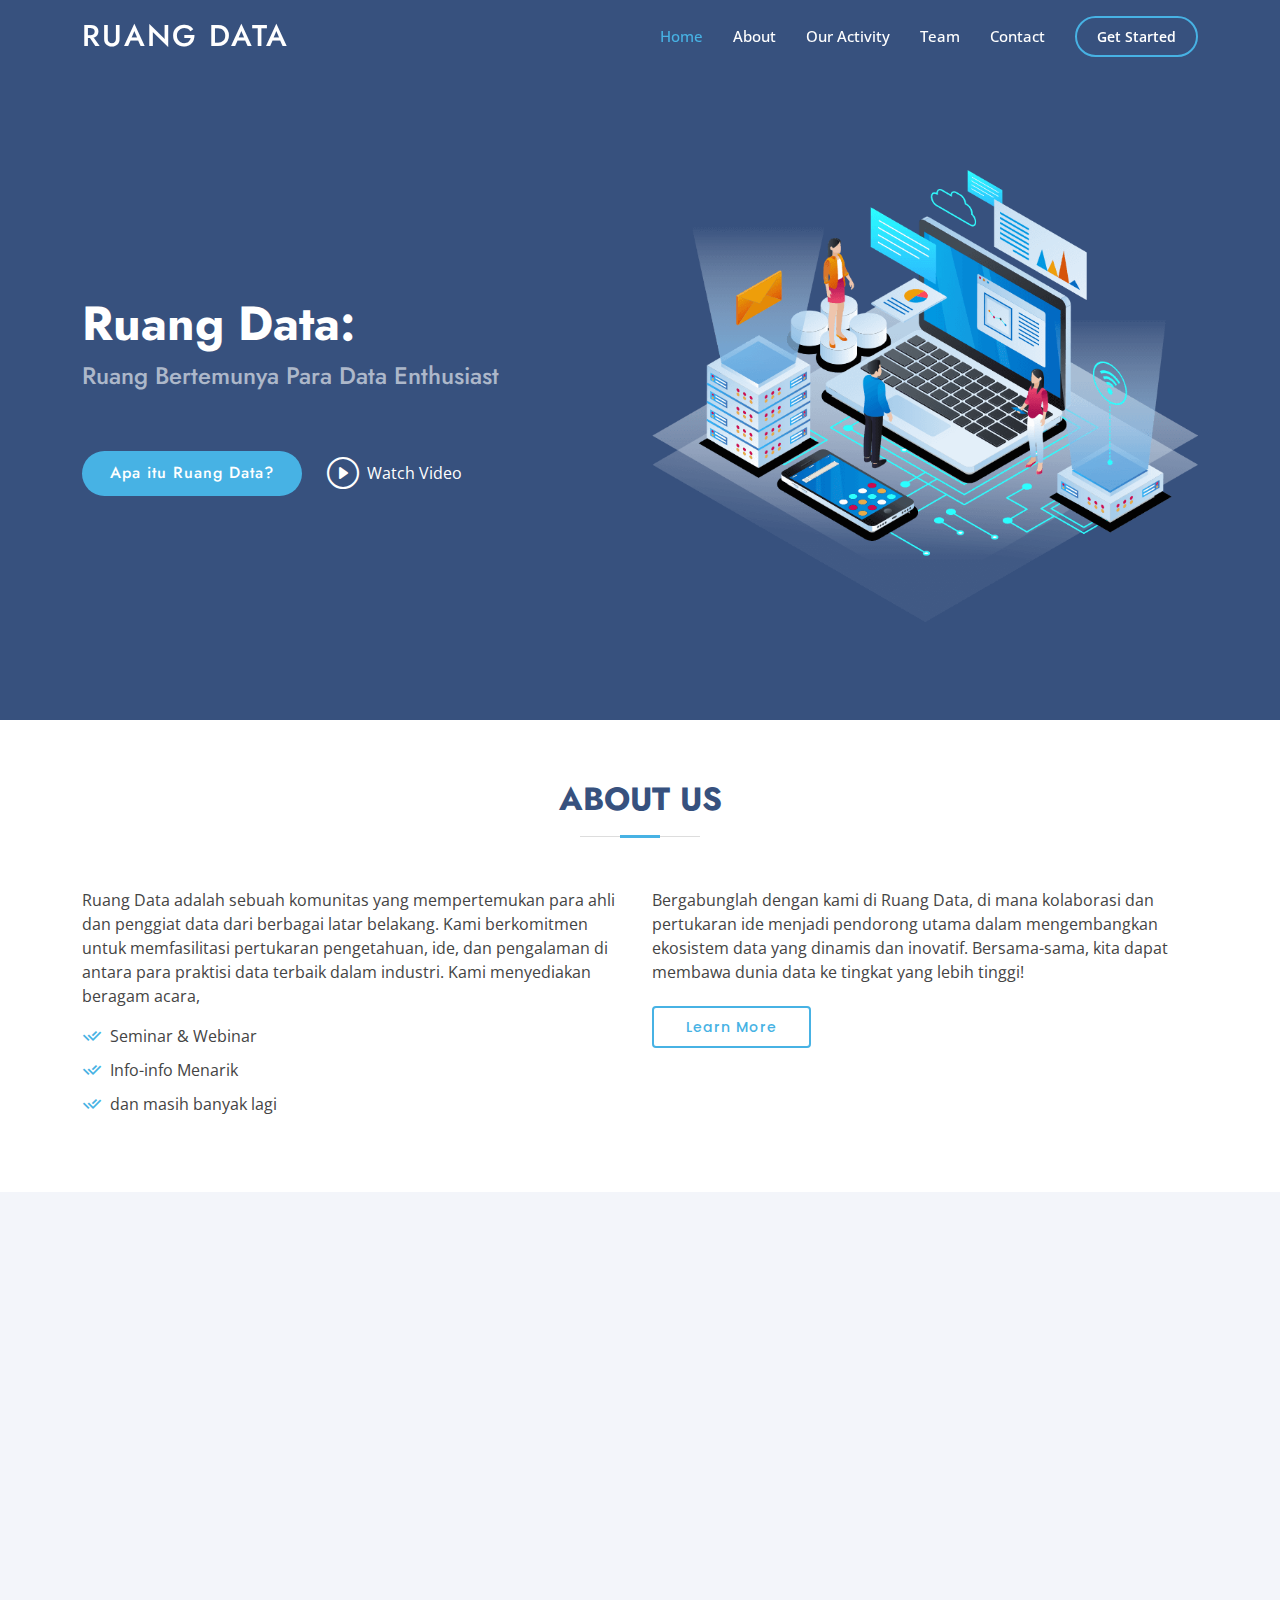
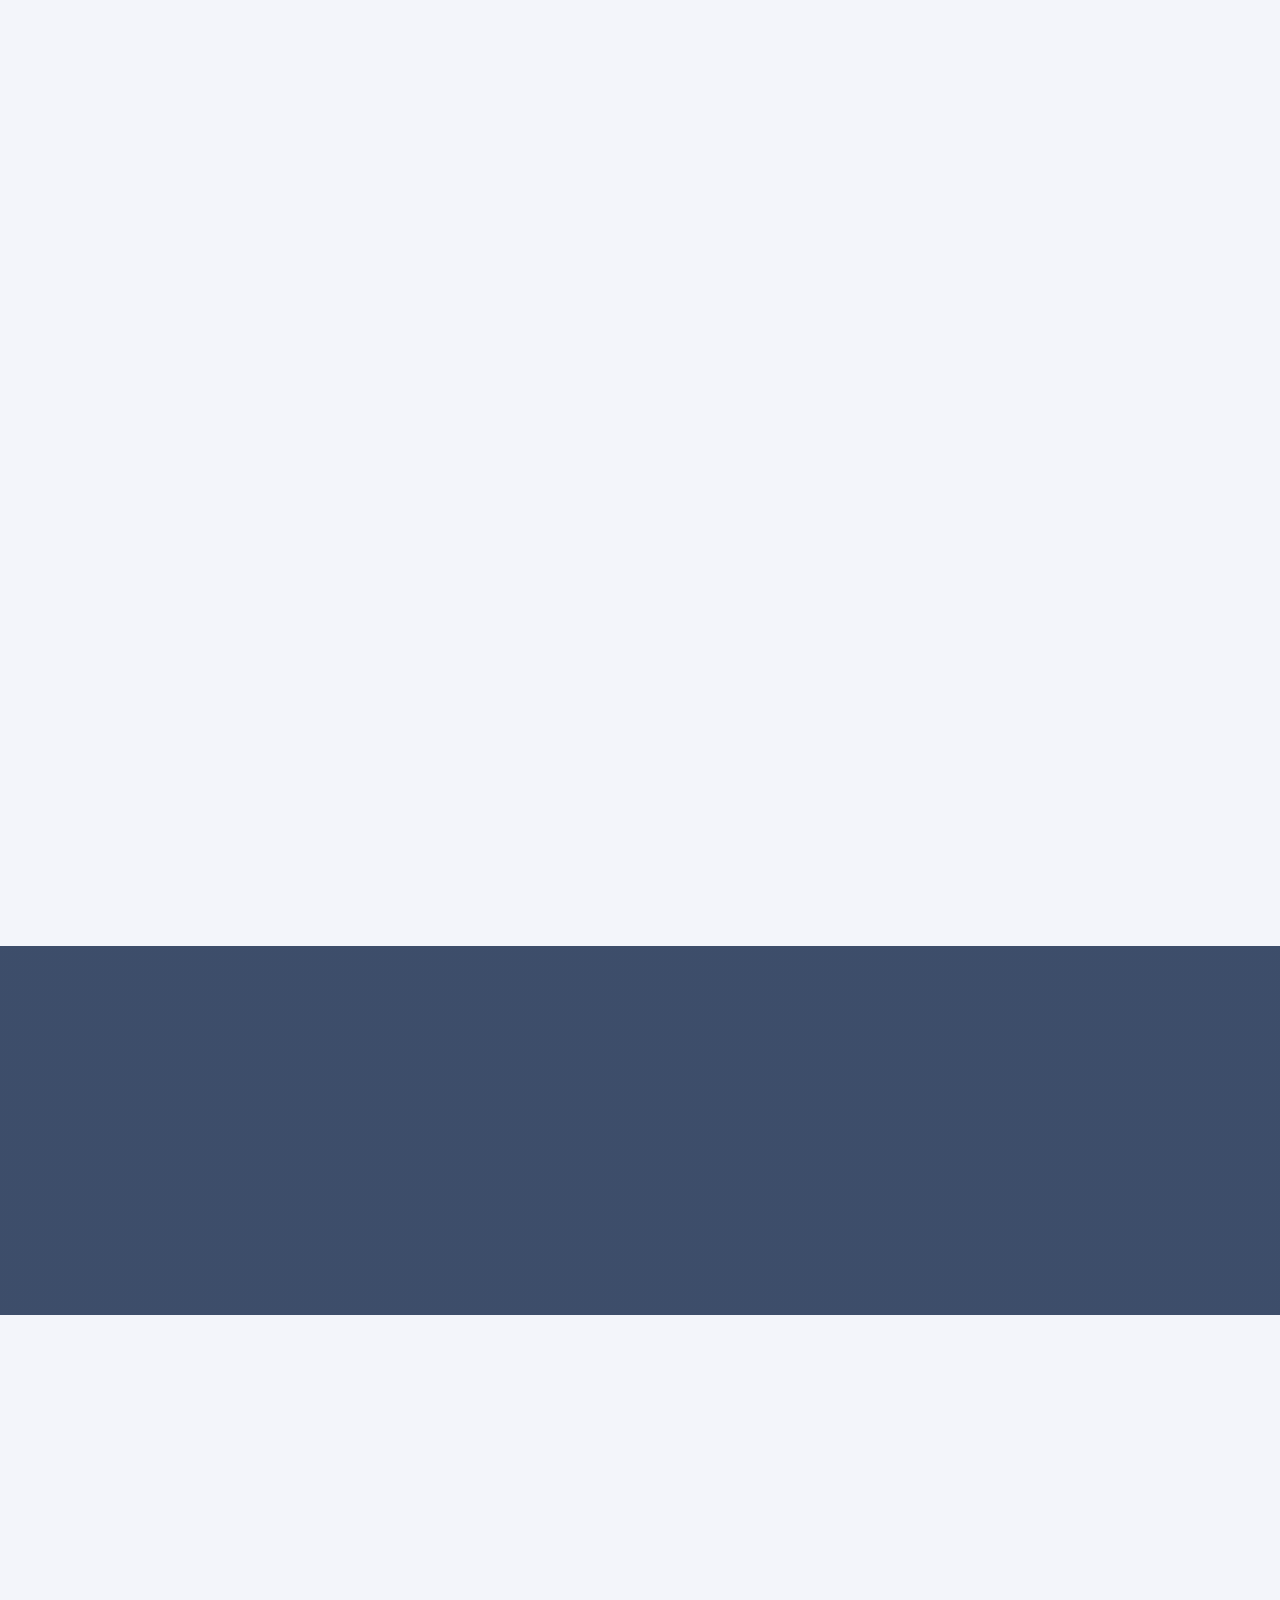
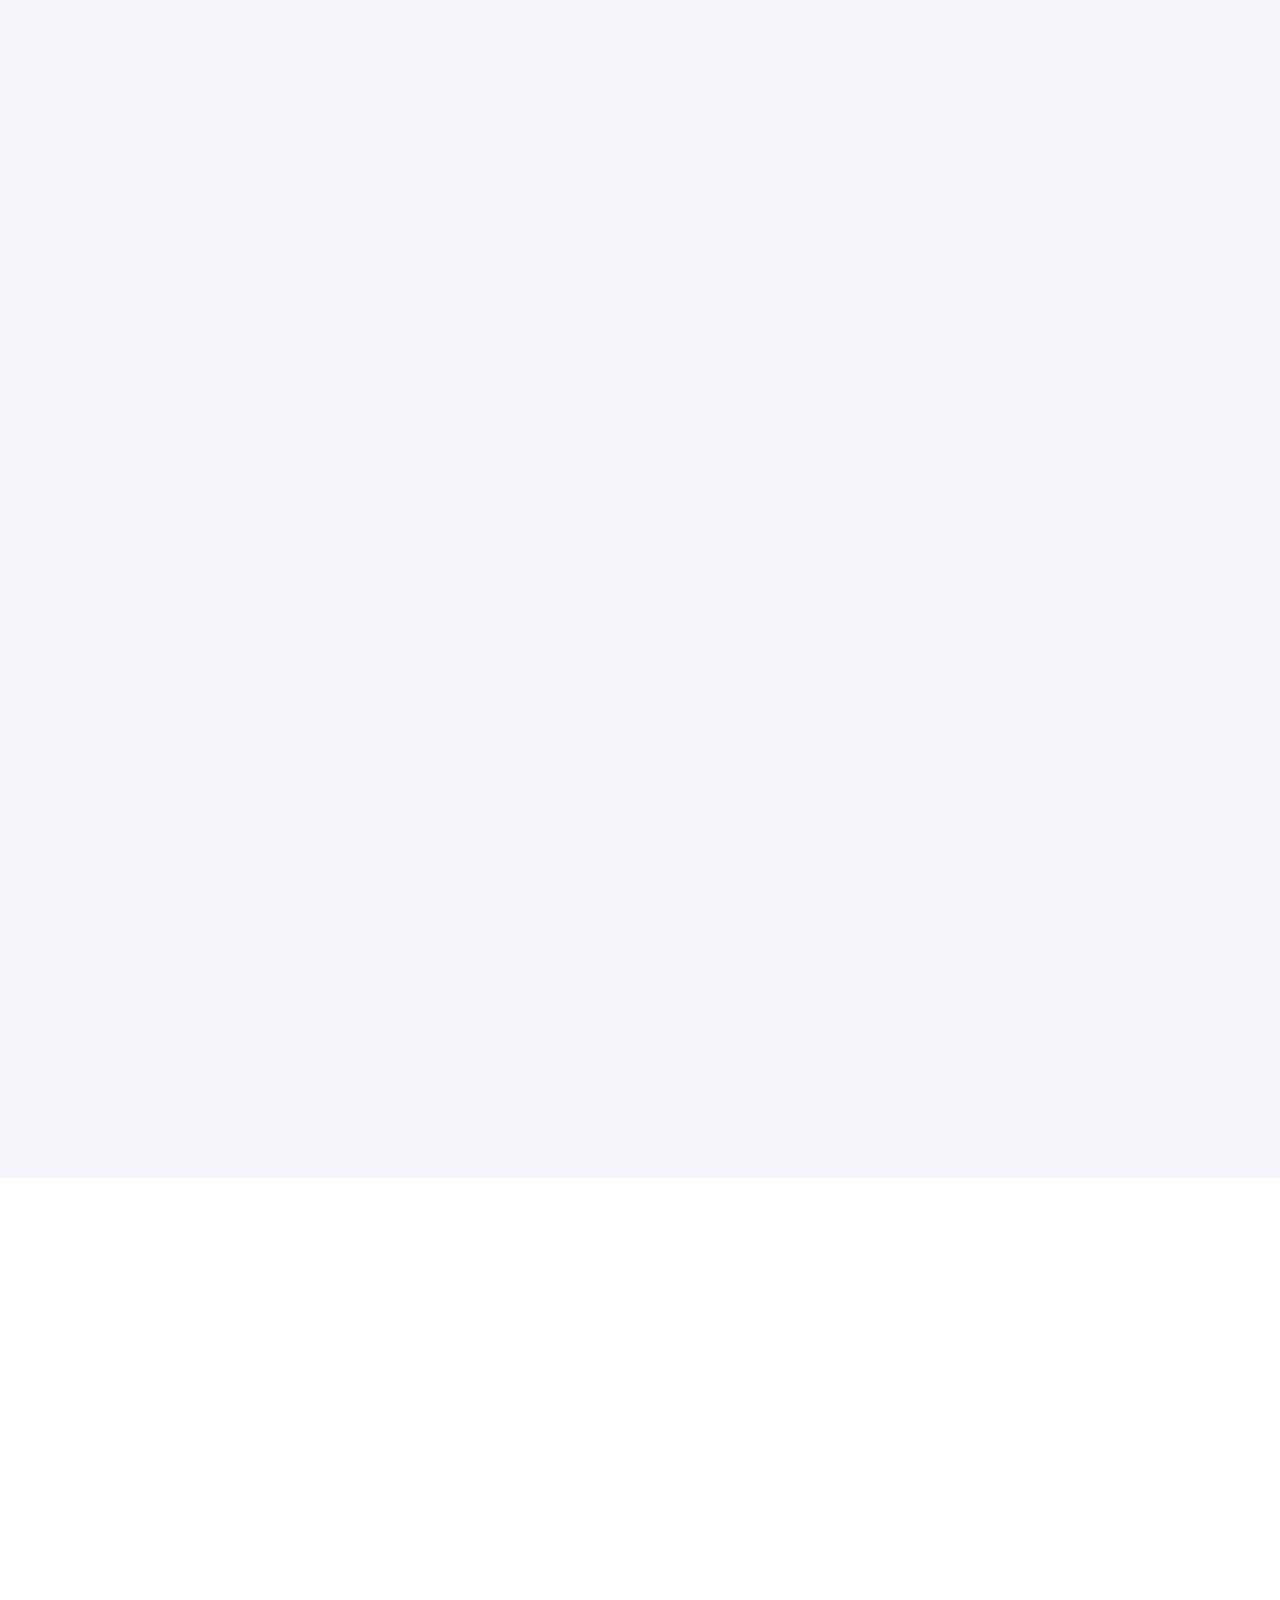
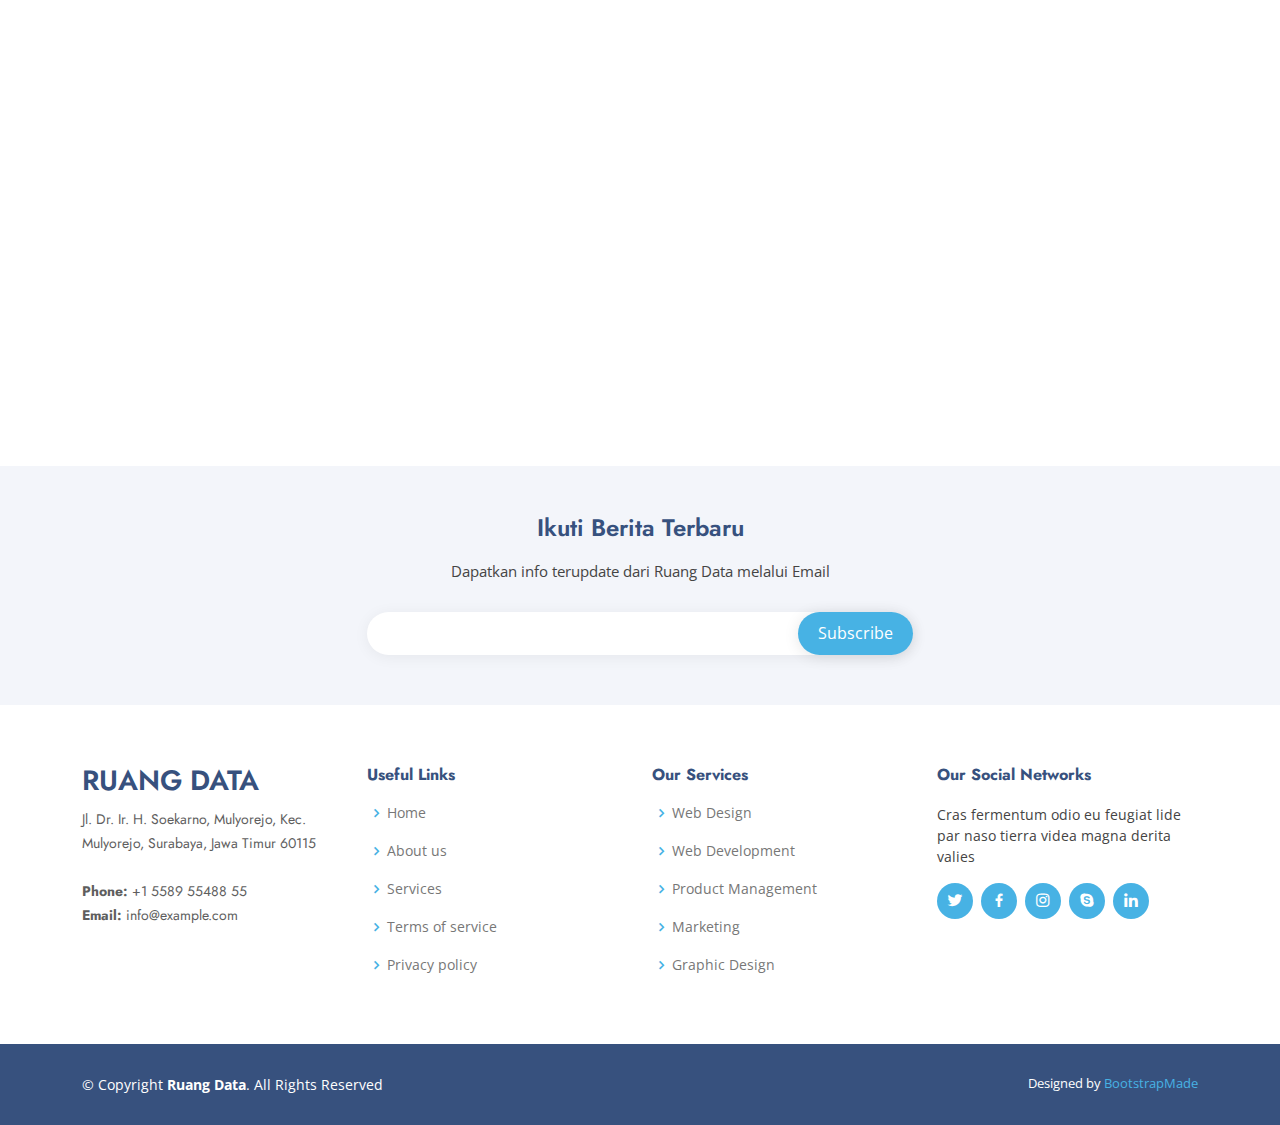
==== index.html @ 03e86357 "first commit" ====
<!DOCTYPE html>
<html lang="en">
  <head>
    <meta charset="utf-8" />
    <meta content="width=device-width, initial-scale=1.0" name="viewport" />

    <title>Ruang Data</title>
    <meta content="" name="description" />
    <meta content="" name="keywords" />

    <!-- Favicons -->
    <link href="assets/img/logo.jpg" rel="icon" />
    <link href="assets/img/apple-touch-icon.png" rel="apple-touch-icon" />

    <!-- Google Fonts -->
    <link
      href="https://fonts.googleapis.com/css?family=Open+Sans:300,300i,400,400i,600,600i,700,700i|Jost:300,300i,400,400i,500,500i,600,600i,700,700i|Poppins:300,300i,400,400i,500,500i,600,600i,700,700i"
      rel="stylesheet"
    />

    <!-- Vendor CSS Files -->
    <link href="assets/vendor/aos/aos.css" rel="stylesheet" />
    <link
      href="assets/vendor/bootstrap/css/bootstrap.min.css"
      rel="stylesheet"
    />
    <link
      href="assets/vendor/bootstrap-icons/bootstrap-icons.css"
      rel="stylesheet"
    />
    <link href="assets/vendor/boxicons/css/boxicons.min.css" rel="stylesheet" />
    <link
      href="assets/vendor/glightbox/css/glightbox.min.css"
      rel="stylesheet"
    />
    <link href="assets/vendor/remixicon/remixicon.css" rel="stylesheet" />
    <link href="assets/vendor/swiper/swiper-bundle.min.css" rel="stylesheet" />

    <!-- Template Main CSS File -->
    <link href="assets/css/style.css" rel="stylesheet" />

    <!-- =======================================================
  * Template Name: Ruang Data
  * Updated: Aug 30 2023 with Bootstrap v5.3.1
  * Template URL: https://bootstrapmade.com/Ruang Data-free-bootstrap-html-template-corporate/
  * Author: BootstrapMade.com
  * License: https://bootstrapmade.com/license/
  ======================================================== -->
  </head>

  <body>
    <!-- ======= Header ======= -->
    <header id="header" class="fixed-top">
      <div class="container d-flex align-items-center">
        <h1 class="logo me-auto"><a href="index.html">Ruang Data</a></h1>
        <!-- Uncomment below if you prefer to use an image logo -->
        <!-- <a href="index.html" class="logo me-auto"><img src="assets/img/logo.png" alt="" class="img-fluid"></a>-->

        <nav id="navbar" class="navbar">
          <ul>
            <li><a class="nav-link scrollto active" href="#hero">Home</a></li>
            <li><a class="nav-link scrollto" href="#about">About</a></li>
            <li>
              <a class="nav-link scrollto" href="#services">Our Activity</a>
            </li>
            <!-- <li>
              <a class="nav-link scrollto" href="#portfolio">Portfolio</a>
            </li> -->
            <li><a class="nav-link scrollto" href="#team">Team</a></li>
            <!-- <li class="dropdown"><a href="#"><span>Drop Down</span> <i class="bi bi-chevron-down"></i></a>
            <ul>
              <li><a href="#">Drop Down 1</a></li>
              <li class="dropdown"><a href="#"><span>Deep Drop Down</span> <i class="bi bi-chevron-right"></i></a>
                <ul>
                  <li><a href="#">Deep Drop Down 1</a></li>
                  <li><a href="#">Deep Drop Down 2</a></li>
                  <li><a href="#">Deep Drop Down 3</a></li>
                  <li><a href="#">Deep Drop Down 4</a></li>
                  <li><a href="#">Deep Drop Down 5</a></li>
                </ul>
              </li>
              <li><a href="#">Drop Down 2</a></li>
              <li><a href="#">Drop Down 3</a></li>
              <li><a href="#">Drop Down 4</a></li>
            </ul>
          </li> -->
            <li><a class="nav-link scrollto" href="#contact">Contact</a></li>
            <li>
              <a class="getstarted scrollto" href="#about">Get Started</a>
            </li>
          </ul>
          <i class="bi bi-list mobile-nav-toggle"></i>
        </nav>
        <!-- .navbar -->
      </div>
    </header>
    <!-- End Header -->

    <!-- ======= Hero Section ======= -->
    <section id="hero" class="d-flex align-items-center">
      <div class="container">
        <div class="row">
          <div
            class="col-lg-6 d-flex flex-column justify-content-center pt-4 pt-lg-0 order-2 order-lg-1"
            data-aos="fade-up"
            data-aos-delay="200"
          >
            <h1>Ruang Data:</h1>
            <h2>Ruang Bertemunya Para Data Enthusiast</h2>
            <div class="d-flex justify-content-center justify-content-lg-start">
              <a href="#about" class="btn-get-started scrollto"
                >Apa itu Ruang Data?</a
              >
              <a
                href="https://www.instagram.com/reel/Cw4DSODyYjk/?utm_source=ig_web_copy_link&igshid=MzRlODBiNWFlZA=="
                class="glightbox btn-watch-video"
                ><i class="bi bi-play-circle"></i><span>Watch Video</span></a
              >
            </div>
          </div>
          <div
            class="col-lg-6 order-1 order-lg-2 hero-img"
            data-aos="zoom-in"
            data-aos-delay="200"
          >
            <img
              src="assets/img/hero-img.png"
              class="img-fluid animated"
              alt=""
            />
          </div>
        </div>
      </div>
    </section>
    <!-- End Hero -->

    <main id="main">
      <!-- ======= Clients Section ======= -->
      <!-- <section id="clients" class="clients section-bg">
        <div class="container">
          <div class="row" data-aos="zoom-in">
            <div
              class="col-lg-2 col-md-4 col-6 d-flex align-items-center justify-content-center"
            >
              <img
                src="assets/img/clients/client-1.png"
                class="img-fluid"
                alt=""
              />
            </div>

            <div
              class="col-lg-2 col-md-4 col-6 d-flex align-items-center justify-content-center"
            >
              <img
                src="assets/img/clients/client-2.png"
                class="img-fluid"
                alt=""
              />
            </div>

            <div
              class="col-lg-2 col-md-4 col-6 d-flex align-items-center justify-content-center"
            >
              <img
                src="assets/img/clients/client-3.png"
                class="img-fluid"
                alt=""
              />
            </div>

            <div
              class="col-lg-2 col-md-4 col-6 d-flex align-items-center justify-content-center"
            >
              <img
                src="assets/img/clients/client-4.png"
                class="img-fluid"
                alt=""
              />
            </div>

            <div
              class="col-lg-2 col-md-4 col-6 d-flex align-items-center justify-content-center"
            >
              <img
                src="assets/img/clients/client-5.png"
                class="img-fluid"
                alt=""
              />
            </div>

            <div
              class="col-lg-2 col-md-4 col-6 d-flex align-items-center justify-content-center"
            >
              <img
                src="assets/img/clients/client-6.png"
                class="img-fluid"
                alt=""
              />
            </div>
          </div>
        </div>
      </section> -->
      <!-- End Cliens Section -->

      <!-- ======= About Us Section ======= -->
      <section id="about" class="about">
        <div class="container" data-aos="fade-up">
          <div class="section-title">
            <h2>About Us</h2>
          </div>

          <div class="row content">
            <div class="col-lg-6">
              <p>
                Ruang Data adalah sebuah komunitas yang mempertemukan para ahli
                dan penggiat data dari berbagai latar belakang. Kami berkomitmen
                untuk memfasilitasi pertukaran pengetahuan, ide, dan pengalaman
                di antara para praktisi data terbaik dalam industri. Kami
                menyediakan beragam acara,
              </p>
              <ul>
                <li><i class="ri-check-double-line"></i> Seminar & Webinar</li>
                <li><i class="ri-check-double-line"></i> Info-info Menarik</li>
                <li>
                  <i class="ri-check-double-line"></i> dan masih banyak lagi
                </li>
              </ul>
            </div>
            <div class="col-lg-6 pt-4 pt-lg-0">
              <p>
                Bergabunglah dengan kami di Ruang Data, di mana kolaborasi dan
                pertukaran ide menjadi pendorong utama dalam mengembangkan
                ekosistem data yang dinamis dan inovatif. Bersama-sama, kita
                dapat membawa dunia data ke tingkat yang lebih tinggi!
              </p>
              <a href="#" class="btn-learn-more">Learn More</a>
            </div>
          </div>
        </div>
      </section>
      <!-- End About Us Section -->

      <!-- ======= Why Us Section ======= -->
      <section id="why-us" class="why-us section-bg">
        <div class="container-fluid" data-aos="fade-up">
          <div class="row">
            <div
              class="col-lg-7 d-flex flex-column justify-content-center align-items-stretch order-2 order-lg-1"
            >
              <div class="content">
                <h3>
                  Kenapa si kok harus terbentuk
                  <strong>Ruang Data</strong> ?
                </h3>
                <p>Melihat kebutuhan data Enthusiast</p>
              </div>

              <div class="accordion-list">
                <ul>
                  <li>
                    <a
                      data-bs-toggle="collapse"
                      class="collapse"
                      data-bs-target="#accordion-list-1"
                      ><span>01</span> Pengembangan Profesional
                      <i class="bx bx-chevron-down icon-show"></i
                      ><i class="bx bx-chevron-up icon-close"></i
                    ></a>
                    <div
                      id="accordion-list-1"
                      class="collapse show"
                      data-bs-parent=".accordion-list"
                    >
                      <p>
                        Dengan menyelenggarakan berbagai jenis pelatihan,
                        seminar, dan lokakarya, Ruang Data memungkinkan para
                        anggotanya untuk terus memperbarui keterampilan mereka
                        sesuai dengan perkembangan terbaru dalam analisis data.
                        Hal ini memungkinkan mereka untuk tetap kompetitif dan
                        relevan di tengah kemajuan cepat di dunia data.
                      </p>
                    </div>
                  </li>

                  <li>
                    <a
                      data-bs-toggle="collapse"
                      data-bs-target="#accordion-list-2"
                      class="collapsed"
                      ><span>02</span> Pertukaran Pengetahuan dan Kolaborasi
                      <i class="bx bx-chevron-down icon-show"></i
                      ><i class="bx bx-chevron-up icon-close"></i
                    ></a>
                    <div
                      id="accordion-list-2"
                      class="collapse"
                      data-bs-parent=".accordion-list"
                    >
                      <p>
                        Ruang Data menciptakan kesempatan bagi para ahli data
                        untuk saling berbagi pengetahuan, pengalaman, dan ide.
                        Kolaborasi antar anggota komunitas ini tidak hanya
                        memperkaya pengetahuan individu, tetapi juga mendorong
                        inovasi dan pemecahan masalah yang lebih baik dalam
                        dunia analisis data. Dengan saling memperkuat, anggota
                        Ruang Data dapat menghadapi tantangan data yang semakin
                        kompleks.
                      </p>
                    </div>
                  </li>

                  <li>
                    <a
                      data-bs-toggle="collapse"
                      data-bs-target="#accordion-list-3"
                      class="collapsed"
                      ><span>03</span> Membentuk Ekosistem Data yang Kuat dan
                      Inklusif <i class="bx bx-chevron-down icon-show"></i
                      ><i class="bx bx-chevron-up icon-close"></i
                    ></a>
                    <div
                      id="accordion-list-3"
                      class="collapse"
                      data-bs-parent=".accordion-list"
                    >
                      <p>
                        Ruang Data memiliki peran kunci dalam membentuk
                        ekosistem data yang kuat dan inklusif. Melalui berbagai
                        acara dan kegiatan, Ruang Data memungkinkan para ahli
                        data dari berbagai latar belakang dan industri untuk
                        terhubung dan berinteraksi. Hal ini tidak hanya
                        memperluas jaringan profesional, tetapi juga
                        mempromosikan keragaman perspektif dan pendekatan dalam
                        mengelola dan menganalisis data.
                      </p>
                    </div>
                  </li>
                </ul>
              </div>
            </div>

            <div
              class="col-lg-5 align-items-stretch order-1 order-lg-2 img"
              style="background-image: url('assets/img/why-us.png')"
              data-aos="zoom-in"
              data-aos-delay="150"
            >
              &nbsp;
            </div>
          </div>
        </div>
      </section>
      <!-- End Why Us Section -->

      <!-- ======= Skills Section ======= -->
      <!-- <section id="skills" class="skills">
        <div class="container" data-aos="fade-up">
          <div class="row">
            <div
              class="col-lg-6 d-flex align-items-center"
              data-aos="fade-right"
              data-aos-delay="100"
            >
              <img src="assets/img/skills.png" class="img-fluid" alt="" />
            </div>
            <div
              class="col-lg-6 pt-4 pt-lg-0 content"
              data-aos="fade-left"
              data-aos-delay="100"
            >
              <h3>
                Voluptatem dignissimos provident quasi corporis voluptates
              </h3>
              <p class="fst-italic">
                Lorem ipsum dolor sit amet, consectetur adipiscing elit, sed do
                eiusmod tempor incididunt ut labore et dolore magna aliqua.
              </p>

              <div class="skills-content">
                <div class="progress">
                  <span class="skill">HTML <i class="val">100%</i></span>
                  <div class="progress-bar-wrap">
                    <div
                      class="progress-bar"
                      role="progressbar"
                      aria-valuenow="100"
                      aria-valuemin="0"
                      aria-valuemax="100"
                    ></div>
                  </div>
                </div>

                <div class="progress">
                  <span class="skill">CSS <i class="val">90%</i></span>
                  <div class="progress-bar-wrap">
                    <div
                      class="progress-bar"
                      role="progressbar"
                      aria-valuenow="90"
                      aria-valuemin="0"
                      aria-valuemax="100"
                    ></div>
                  </div>
                </div>

                <div class="progress">
                  <span class="skill">JavaScript <i class="val">75%</i></span>
                  <div class="progress-bar-wrap">
                    <div
                      class="progress-bar"
                      role="progressbar"
                      aria-valuenow="75"
                      aria-valuemin="0"
                      aria-valuemax="100"
                    ></div>
                  </div>
                </div>

                <div class="progress">
                  <span class="skill">Photoshop <i class="val">55%</i></span>
                  <div class="progress-bar-wrap">
                    <div
                      class="progress-bar"
                      role="progressbar"
                      aria-valuenow="55"
                      aria-valuemin="0"
                      aria-valuemax="100"
                    ></div>
                  </div>
                </div>
              </div>
            </div>
          </div>
        </div>
      </section> -->
      <!-- End Skills Section -->

      <!-- ======= Services Section ======= -->
      <section id="services" class="services section-bg">
        <div class="container" data-aos="fade-up">
          <div class="section-title">
            <h2>Our Activity</h2>
            <p>
              Apa saja sih kegiatan yang ada di Ruang Data, berikut adalah
              beberapa kegiatan yang kita lakukan
            </p>
          </div>

          <div class="row">
            <div
              class="col-xl-3 col-md-6 d-flex align-items-stretch"
              data-aos="zoom-in"
              data-aos-delay="100"
            >
              <div class="icon-box">
                <div class="icon"><i class="bx bxl-dribbble"></i></div>
                <h4><a href="">Komunitas</a></h4>
                <p>
                  Wadah para ahli data untuk saling berbagi pengetahuan,
                  pengalaman, dan ide dalam lingkungan kolaboratif yang dinamis.
                </p>
              </div>
            </div>

            <div
              class="col-xl-3 col-md-6 d-flex align-items-stretch mt-4 mt-md-0"
              data-aos="zoom-in"
              data-aos-delay="200"
            >
              <div class="icon-box">
                <div class="icon"><i class="bx bx-file"></i></div>
                <h4><a href="">Seminar</a></h4>
                <p>
                  Penyajikan wawasan mendalam dari para pakar industri, membahas
                  tren terkini, dan memberikan platform untuk diskusi inspiratif
                  dalam analisis data
                </p>
              </div>
            </div>

            <div
              class="col-xl-3 col-md-6 d-flex align-items-stretch mt-4 mt-xl-0"
              data-aos="zoom-in"
              data-aos-delay="300"
            >
              <div class="icon-box">
                <div class="icon"><i class="bx bx-tachometer"></i></div>
                <h4><a href="">Infografis</a></h4>
                <p>
                  Menyajikan informasi kompleks dengan visual yang jelas dan
                  menarik, memudahkan pemahaman terhadap konsep data yang
                  penting.
                </p>
              </div>
            </div>

            <div
              class="col-xl-3 col-md-6 d-flex align-items-stretch mt-4 mt-xl-0"
              data-aos="zoom-in"
              data-aos-delay="400"
            >
              <div class="icon-box">
                <div class="icon"><i class="bx bx-layer"></i></div>
                <h4><a href="">Pelatihan</a></h4>
                <p>
                  Mempersiapkan para profesional untuk mengatasi tantangan data
                  modern dengan kurikulum terkini dan bimbingan langsung dari
                  instruktur terbaik di industri
                </p>
              </div>
            </div>
          </div>
        </div>
      </section>
      <!-- End Services Section -->

      <!-- ======= Cta Section ======= -->
      <section id="cta" class="cta">
        <div class="container" data-aos="zoom-in">
          <div class="row">
            <div class="col-lg-9 text-center text-lg-start">
              <h3>Mari Bergabung bersama kami</h3>
              <p>
                Di sini, Anda akan memiliki kesempatan untuk memperluas
                pengetahuan, mengasah keterampilan, dan terlibat dalam
                kolaborasi bersama para profesional data terbaik. Sertai kami
                dan menjadi bagian dari upaya bersama untuk mengangkat standar
                analisis data. Bergabunglah dengan Ruang Data sekarang.
              </p>
            </div>
            <div class="col-lg-3 cta-btn-container text-center">
              <a class="cta-btn align-middle" href="#">Mari Bergabung</a>
            </div>
          </div>
        </div>
      </section>
      <!-- End Cta Section -->

      <!-- ======= Portfolio Section ======= -->
      <!-- <section id="portfolio" class="portfolio">
        <div class="container" data-aos="fade-up">
          <div class="section-title">
            <h2>Portfolio</h2>
            <p>
              Magnam dolores commodi suscipit. Necessitatibus eius consequatur
              ex aliquid fuga eum quidem. Sit sint consectetur velit. Quisquam
              quos quisquam cupiditate. Et nemo qui impedit suscipit alias ea.
              Quia fugiat sit in iste officiis commodi quidem hic quas.
            </p>
          </div>

          <ul
            id="portfolio-flters"
            class="d-flex justify-content-center"
            data-aos="fade-up"
            data-aos-delay="100"
          >
            <li data-filter="*" class="filter-active">All</li>
            <li data-filter=".filter-app">App</li>
            <li data-filter=".filter-card">Card</li>
            <li data-filter=".filter-web">Web</li>
          </ul>

          <div
            class="row portfolio-container"
            data-aos="fade-up"
            data-aos-delay="200"
          >
            <div class="col-lg-4 col-md-6 portfolio-item filter-app">
              <div class="portfolio-img">
                <img
                  src="assets/img/portfolio/portfolio-1.jpg"
                  class="img-fluid"
                  alt=""
                />
              </div>
              <div class="portfolio-info">
                <h4>App 1</h4>
                <p>App</p>
                <a
                  href="assets/img/portfolio/portfolio-1.jpg"
                  data-gallery="portfolioGallery"
                  class="portfolio-lightbox preview-link"
                  title="App 1"
                  ><i class="bx bx-plus"></i
                ></a>
                <a
                  href="portfolio-details.html"
                  class="details-link"
                  title="More Details"
                  ><i class="bx bx-link"></i
                ></a>
              </div>
            </div>

            <div class="col-lg-4 col-md-6 portfolio-item filter-web">
              <div class="portfolio-img">
                <img
                  src="assets/img/portfolio/portfolio-2.jpg"
                  class="img-fluid"
                  alt=""
                />
              </div>
              <div class="portfolio-info">
                <h4>Web 3</h4>
                <p>Web</p>
                <a
                  href="assets/img/portfolio/portfolio-2.jpg"
                  data-gallery="portfolioGallery"
                  class="portfolio-lightbox preview-link"
                  title="Web 3"
                  ><i class="bx bx-plus"></i
                ></a>
                <a
                  href="portfolio-details.html"
                  class="details-link"
                  title="More Details"
                  ><i class="bx bx-link"></i
                ></a>
              </div>
            </div>

            <div class="col-lg-4 col-md-6 portfolio-item filter-app">
              <div class="portfolio-img">
                <img
                  src="assets/img/portfolio/portfolio-3.jpg"
                  class="img-fluid"
                  alt=""
                />
              </div>
              <div class="portfolio-info">
                <h4>App 2</h4>
                <p>App</p>
                <a
                  href="assets/img/portfolio/portfolio-3.jpg"
                  data-gallery="portfolioGallery"
                  class="portfolio-lightbox preview-link"
                  title="App 2"
                  ><i class="bx bx-plus"></i
                ></a>
                <a
                  href="portfolio-details.html"
                  class="details-link"
                  title="More Details"
                  ><i class="bx bx-link"></i
                ></a>
              </div>
            </div>

            <div class="col-lg-4 col-md-6 portfolio-item filter-card">
              <div class="portfolio-img">
                <img
                  src="assets/img/portfolio/portfolio-4.jpg"
                  class="img-fluid"
                  alt=""
                />
              </div>
              <div class="portfolio-info">
                <h4>Card 2</h4>
                <p>Card</p>
                <a
                  href="assets/img/portfolio/portfolio-4.jpg"
                  data-gallery="portfolioGallery"
                  class="portfolio-lightbox preview-link"
                  title="Card 2"
                  ><i class="bx bx-plus"></i
                ></a>
                <a
                  href="portfolio-details.html"
                  class="details-link"
                  title="More Details"
                  ><i class="bx bx-link"></i
                ></a>
              </div>
            </div>

            <div class="col-lg-4 col-md-6 portfolio-item filter-web">
              <div class="portfolio-img">
                <img
                  src="assets/img/portfolio/portfolio-5.jpg"
                  class="img-fluid"
                  alt=""
                />
              </div>
              <div class="portfolio-info">
                <h4>Web 2</h4>
                <p>Web</p>
                <a
                  href="assets/img/portfolio/portfolio-5.jpg"
                  data-gallery="portfolioGallery"
                  class="portfolio-lightbox preview-link"
                  title="Web 2"
                  ><i class="bx bx-plus"></i
                ></a>
                <a
                  href="portfolio-details.html"
                  class="details-link"
                  title="More Details"
                  ><i class="bx bx-link"></i
                ></a>
              </div>
            </div>

            <div class="col-lg-4 col-md-6 portfolio-item filter-app">
              <div class="portfolio-img">
                <img
                  src="assets/img/portfolio/portfolio-6.jpg"
                  class="img-fluid"
                  alt=""
                />
              </div>
              <div class="portfolio-info">
                <h4>App 3</h4>
                <p>App</p>
                <a
                  href="assets/img/portfolio/portfolio-6.jpg"
                  data-gallery="portfolioGallery"
                  class="portfolio-lightbox preview-link"
                  title="App 3"
                  ><i class="bx bx-plus"></i
                ></a>
                <a
                  href="portfolio-details.html"
                  class="details-link"
                  title="More Details"
                  ><i class="bx bx-link"></i
                ></a>
              </div>
            </div>

            <div class="col-lg-4 col-md-6 portfolio-item filter-card">
              <div class="portfolio-img">
                <img
                  src="assets/img/portfolio/portfolio-7.jpg"
                  class="img-fluid"
                  alt=""
                />
              </div>
              <div class="portfolio-info">
                <h4>Card 1</h4>
                <p>Card</p>
                <a
                  href="assets/img/portfolio/portfolio-7.jpg"
                  data-gallery="portfolioGallery"
                  class="portfolio-lightbox preview-link"
                  title="Card 1"
                  ><i class="bx bx-plus"></i
                ></a>
                <a
                  href="portfolio-details.html"
                  class="details-link"
                  title="More Details"
                  ><i class="bx bx-link"></i
                ></a>
              </div>
            </div>

            <div class="col-lg-4 col-md-6 portfolio-item filter-card">
              <div class="portfolio-img">
                <img
                  src="assets/img/portfolio/portfolio-8.jpg"
                  class="img-fluid"
                  alt=""
                />
              </div>
              <div class="portfolio-info">
                <h4>Card 3</h4>
                <p>Card</p>
                <a
                  href="assets/img/portfolio/portfolio-8.jpg"
                  data-gallery="portfolioGallery"
                  class="portfolio-lightbox preview-link"
                  title="Card 3"
                  ><i class="bx bx-plus"></i
                ></a>
                <a
                  href="portfolio-details.html"
                  class="details-link"
                  title="More Details"
                  ><i class="bx bx-link"></i
                ></a>
              </div>
            </div>

            <div class="col-lg-4 col-md-6 portfolio-item filter-web">
              <div class="portfolio-img">
                <img
                  src="assets/img/portfolio/portfolio-9.jpg"
                  class="img-fluid"
                  alt=""
                />
              </div>
              <div class="portfolio-info">
                <h4>Web 3</h4>
                <p>Web</p>
                <a
                  href="assets/img/portfolio/portfolio-9.jpg"
                  data-gallery="portfolioGallery"
                  class="portfolio-lightbox preview-link"
                  title="Web 3"
                  ><i class="bx bx-plus"></i
                ></a>
                <a
                  href="portfolio-details.html"
                  class="details-link"
                  title="More Details"
                  ><i class="bx bx-link"></i
                ></a>
              </div>
            </div>
          </div>
        </div>
      </section> -->
      <!-- End Portfolio Section -->

      <!-- ======= Team Section ======= -->
      <section id="team" class="team section-bg">
        <div class="container" data-aos="fade-up">
          <div class="section-title">
            <h2>Team</h2>
            <p>
              Di dalam organisasi yang besar terdapat orang - orang hebat pula
              di dalamnya, inilah kita
            </p>
          </div>

          <div class="row">
            <div class="col-lg-6" data-aos="zoom-in" data-aos-delay="100">
              <div class="member d-flex align-items-start">
                <div class="pic">
                  <img
                    src="assets/img/team/team-1.jpg"
                    class="img-fluid"
                    alt=""
                  />
                </div>
                <div class="member-info">
                  <h4>Anggara Teguh P</h4>
                  <span>DLM</span>
                  <p>"Data tersebar di dunia layaknya cinta"</p>
                  <div class="social">
                    <a href=""><i class="ri-twitter-fill"></i></a>
                    <a href=""><i class="ri-facebook-fill"></i></a>
                    <a href=""><i class="ri-instagram-fill"></i></a>
                    <a href=""> <i class="ri-linkedin-box-fill"></i> </a>
                  </div>
                </div>
              </div>
            </div>

            <div
              class="col-lg-6 mt-4 mt-lg-0"
              data-aos="zoom-in"
              data-aos-delay="200"
            >
              <div class="member d-flex align-items-start">
                <div class="pic">
                  <img
                    src="assets/img/team/team-3.jpg"
                    class="img-fluid"
                    alt=""
                  />
                </div>
                <div class="member-info">
                  <h4>Firman Pres BEM</h4>
                  <span>COO</span>
                  <p>"Bismilah"</p>
                  <div class="social">
                    <a href=""><i class="ri-twitter-fill"></i></a>
                    <a href=""><i class="ri-facebook-fill"></i></a>
                    <a href=""><i class="ri-instagram-fill"></i></a>
                    <a href=""> <i class="ri-linkedin-box-fill"></i> </a>
                  </div>
                </div>
              </div>
            </div>

            <div class="col-lg-6 mt-4" data-aos="zoom-in" data-aos-delay="300">
              <div class="member d-flex align-items-start">
                <div class="pic">
                  <img
                    src="assets/img/team/team-3.jpg"
                    class="img-fluid"
                    alt=""
                  />
                </div>
                <div class="member-info">
                  <h4>Daffa Hafiizh Permadi</h4>
                  <span>CTO</span>
                  <p>"Audzubillah"</p>
                  <div class="social">
                    <a href=""><i class="ri-twitter-fill"></i></a>
                    <a href=""><i class="ri-facebook-fill"></i></a>
                    <a href=""><i class="ri-instagram-fill"></i></a>
                    <a href=""> <i class="ri-linkedin-box-fill"></i> </a>
                  </div>
                </div>
              </div>
            </div>

            <div class="col-lg-6 mt-4" data-aos="zoom-in" data-aos-delay="400">
              <div class="member d-flex align-items-start">
                <div class="pic">
                  <img
                    src="assets/img/team/team-4.jpg"
                    class="img-fluid"
                    alt=""
                  />
                </div>
                <div class="member-info">
                  <h4>Fina</h4>
                  <span>CMO</span>
                  <p>"ga bahaya ta"</p>
                  <div class="social">
                    <a href=""><i class="ri-twitter-fill"></i></a>
                    <a href=""><i class="ri-facebook-fill"></i></a>
                    <a href=""><i class="ri-instagram-fill"></i></a>
                    <a href=""> <i class="ri-linkedin-box-fill"></i> </a>
                  </div>
                </div>
              </div>
            </div>
          </div>
        </div>
      </section>
      <!-- End Team Section -->

      <!-- ======= Pricing Section ======= -->
      <!-- <section id="pricing" class="pricing">
        <div class="container" data-aos="fade-up">
          <div class="section-title">
            <h2>Pricing</h2>
            <p>
              Magnam dolores commodi suscipit. Necessitatibus eius consequatur
              ex aliquid fuga eum quidem. Sit sint consectetur velit. Quisquam
              quos quisquam cupiditate. Et nemo qui impedit suscipit alias ea.
              Quia fugiat sit in iste officiis commodi quidem hic quas.
            </p>
          </div>

          <div class="row">
            <div class="col-lg-4" data-aos="fade-up" data-aos-delay="100">
              <div class="box">
                <h3>Free Plan</h3>
                <h4><sup>$</sup>0<span>per month</span></h4>
                <ul>
                  <li>
                    <i class="bx bx-check"></i> Quam adipiscing vitae proin
                  </li>
                  <li><i class="bx bx-check"></i> Nec feugiat nisl pretium</li>
                  <li>
                    <i class="bx bx-check"></i> Nulla at volutpat diam uteera
                  </li>
                  <li class="na">
                    <i class="bx bx-x"></i>
                    <span>Pharetra massa massa ultricies</span>
                  </li>
                  <li class="na">
                    <i class="bx bx-x"></i>
                    <span>Massa ultricies mi quis hendrerit</span>
                  </li>
                </ul>
                <a href="#" class="buy-btn">Get Started</a>
              </div>
            </div>

            <div
              class="col-lg-4 mt-4 mt-lg-0"
              data-aos="fade-up"
              data-aos-delay="200"
            >
              <div class="box featured">
                <h3>Business Plan</h3>
                <h4><sup>$</sup>29<span>per month</span></h4>
                <ul>
                  <li>
                    <i class="bx bx-check"></i> Quam adipiscing vitae proin
                  </li>
                  <li><i class="bx bx-check"></i> Nec feugiat nisl pretium</li>
                  <li>
                    <i class="bx bx-check"></i> Nulla at volutpat diam uteera
                  </li>
                  <li>
                    <i class="bx bx-check"></i> Pharetra massa massa ultricies
                  </li>
                  <li>
                    <i class="bx bx-check"></i> Massa ultricies mi quis
                    hendrerit
                  </li>
                </ul>
                <a href="#" class="buy-btn">Get Started</a>
              </div>
            </div>

            <div
              class="col-lg-4 mt-4 mt-lg-0"
              data-aos="fade-up"
              data-aos-delay="300"
            >
              <div class="box">
                <h3>Developer Plan</h3>
                <h4><sup>$</sup>49<span>per month</span></h4>
                <ul>
                  <li>
                    <i class="bx bx-check"></i> Quam adipiscing vitae proin
                  </li>
                  <li><i class="bx bx-check"></i> Nec feugiat nisl pretium</li>
                  <li>
                    <i class="bx bx-check"></i> Nulla at volutpat diam uteera
                  </li>
                  <li>
                    <i class="bx bx-check"></i> Pharetra massa massa ultricies
                  </li>
                  <li>
                    <i class="bx bx-check"></i> Massa ultricies mi quis
                    hendrerit
                  </li>
                </ul>
                <a href="#" class="buy-btn">Get Started</a>
              </div>
            </div>
          </div>
        </div>
      </section> -->
      <!-- End Pricing Section -->

      <!-- ======= Frequently Asked Questions Section ======= -->
      <section id="faq" class="faq section-bg">
        <div class="container" data-aos="fade-up">
          <div class="section-title">
            <h2>Frequently Asked Questions</h2>
            <p>Berikut adalah beberapa pertanyaan yang sering ditanyakan</p>
          </div>

          <div class="faq-list">
            <ul>
              <li data-aos="fade-up" data-aos-delay="100">
                <i class="bx bx-help-circle icon-help"></i>
                <a
                  data-bs-toggle="collapse"
                  class="collapse"
                  data-bs-target="#faq-list-1"
                  >Apa itu Ruang Data?
                  <i class="bx bx-chevron-down icon-show"></i
                  ><i class="bx bx-chevron-up icon-close"></i
                ></a>
                <div
                  id="faq-list-1"
                  class="collapse show"
                  data-bs-parent=".faq-list"
                >
                  <p>
                    Ruang Data adalah sebuah komunitas yang mempertemukan para
                    ahli dan penggiat data dari berbagai latar belakang untuk
                    berbagi pengetahuan, pengalaman, dan ide terkait analisis
                    data.
                  </p>
                </div>
              </li>

              <li data-aos="fade-up" data-aos-delay="200">
                <i class="bx bx-help-circle icon-help"></i>
                <a
                  data-bs-toggle="collapse"
                  data-bs-target="#faq-list-2"
                  class="collapsed"
                  >Bagaimana cara bergabung dengan Ruang Data?
                  <i class="bx bx-chevron-down icon-show"></i
                  ><i class="bx bx-chevron-up icon-close"></i
                ></a>
                <div
                  id="faq-list-2"
                  class="collapse"
                  data-bs-parent=".faq-list"
                >
                  <p>
                    Anda dapat mendaftar sebagai anggota di situs web Ruang Data
                    melalui formulir pendaftaran yang tersedia. Setelah itu,
                    Anda akan memiliki akses penuh ke konten dan acara kami.
                  </p>
                </div>
              </li>

              <li data-aos="fade-up" data-aos-delay="300">
                <i class="bx bx-help-circle icon-help"></i>
                <a
                  data-bs-toggle="collapse"
                  data-bs-target="#faq-list-3"
                  class="collapsed"
                  >Apakah Ruang Data mengadakan acara terbuka untuk umum?
                  <i class="bx bx-chevron-down icon-show"></i
                  ><i class="bx bx-chevron-up icon-close"></i
                ></a>
                <div
                  id="faq-list-3"
                  class="collapse"
                  data-bs-parent=".faq-list"
                >
                  <p>
                    Ya, sebagian besar acara Ruang Data terbuka untuk semua
                    orang yang tertarik dalam analisis data. Namun, beberapa
                    acara khusus mungkin memerlukan pendaftaran terlebih dahulu.
                  </p>
                </div>
              </li>

              <li data-aos="fade-up" data-aos-delay="400">
                <i class="bx bx-help-circle icon-help"></i>
                <a
                  data-bs-toggle="collapse"
                  data-bs-target="#faq-list-4"
                  class="collapsed"
                  >Bagaimana saya dapat berkontribusi sebagai sponsor atau mitra
                  di acara Ruang Data?
                  <i class="bx bx-chevron-down icon-show"></i
                  ><i class="bx bx-chevron-up icon-close"></i
                ></a>
                <div
                  id="faq-list-4"
                  class="collapse"
                  data-bs-parent=".faq-list"
                >
                  <p>
                    Untuk informasi lebih lanjut tentang peluang sponsorship dan
                    kemitraan, silakan hubungi tim kami melalui
                    kontak@ruangdata.com.
                  </p>
                </div>
              </li>

              <li data-aos="fade-up" data-aos-delay="500">
                <i class="bx bx-help-circle icon-help"></i>
                <a
                  data-bs-toggle="collapse"
                  data-bs-target="#faq-list-5"
                  class="collapsed"
                  >Bagaimana saya bisa menghubungi tim dukungan Ruang Data?
                  <i class="bx bx-chevron-down icon-show"></i
                  ><i class="bx bx-chevron-up icon-close"></i
                ></a>
                <div
                  id="faq-list-5"
                  class="collapse"
                  data-bs-parent=".faq-list"
                >
                  <p>
                    Anda dapat menghubungi tim dukungan Ruang Data melalui
                    formulir kontak di halaman "Hubungi Kami" atau dengan
                    mengirimkan email ke dukungan@ruangdata.com.
                  </p>
                </div>
              </li>
            </ul>
          </div>
        </div>
      </section>
      <!-- End Frequently Asked Questions Section -->

      <!-- ======= Contact Section ======= -->
      <section id="contact" class="contact">
        <div class="container" data-aos="fade-up">
          <div class="section-title">
            <h2>Contact</h2>
            <p>
              Silakan hubungi tim kami untuk pertanyaan, kemitraan, atau
              informasi lebih lanjut tentang Ruang Data. Kami siap membantu
              Anda!
            </p>
          </div>

          <div class="row">
            <div class="col-lg-5 d-flex align-items-stretch">
              <div class="info">
                <div class="address">
                  <i class="bi bi-geo-alt"></i>
                  <h4>Location:</h4>
                  <p>
                    Jl. Dr. Ir. H. Soekarno, Mulyorejo, Kec. Mulyorejo,
                    Surabaya, Jawa Timur 60115
                  </p>
                </div>

                <div class="email">
                  <i class="bi bi-envelope"></i>
                  <h4>Email:</h4>
                  <p>info@example.com</p>
                </div>

                <div class="phone">
                  <i class="bi bi-phone"></i>
                  <h4>Call:</h4>
                  <p>+62 896-1228-9372</p>
                </div>

                <iframe
                  src="https://www.google.com/maps/embed?pb=!1m14!1m8!1m3!1d12097.433213460943!2d-74.0062269!3d40.7101282!3m2!1i1024!2i768!4f13.1!3m3!1m2!1s0x0%3A0xb89d1fe6bc499443!2sDowntown+Conference+Center!5e0!3m2!1smk!2sbg!4v1539943755621"
                  frameborder="0"
                  style="border: 0; width: 100%; height: 290px"
                  allowfullscreen
                ></iframe>
              </div>
            </div>

            <div class="col-lg-7 mt-5 mt-lg-0 d-flex align-items-stretch">
              <form
                action="forms/contact.php"
                method="post"
                role="form"
                class="php-email-form"
              >
                <div class="row">
                  <div class="form-group col-md-6">
                    <label for="name">Your Name</label>
                    <input
                      type="text"
                      name="name"
                      class="form-control"
                      id="name"
                      required
                    />
                  </div>
                  <div class="form-group col-md-6">
                    <label for="name">Your Email</label>
                    <input
                      type="email"
                      class="form-control"
                      name="email"
                      id="email"
                      required
                    />
                  </div>
                </div>
                <div class="form-group">
                  <label for="name">Subject</label>
                  <input
                    type="text"
                    class="form-control"
                    name="subject"
                    id="subject"
                    required
                  />
                </div>
                <div class="form-group">
                  <label for="name">Message</label>
                  <textarea
                    class="form-control"
                    name="message"
                    rows="10"
                    required
                  ></textarea>
                </div>
                <div class="my-3">
                  <div class="loading">Loading</div>
                  <div class="error-message"></div>
                  <div class="sent-message">
                    Your message has been sent. Thank you!
                  </div>
                </div>
                <div class="text-center">
                  <button type="submit">Send Message</button>
                </div>
              </form>
            </div>
          </div>
        </div>
      </section>
      <!-- End Contact Section -->
    </main>
    <!-- End #main -->

    <!-- ======= Footer ======= -->
    <footer id="footer">
      <div class="footer-newsletter">
        <div class="container">
          <div class="row justify-content-center">
            <div class="col-lg-6">
              <h4>Ikuti Berita Terbaru</h4>
              <p>Dapatkan info terupdate dari Ruang Data melalui Email</p>
              <form action="" method="post">
                <input type="email" name="email" /><input
                  type="submit"
                  value="Subscribe"
                />
              </form>
            </div>
          </div>
        </div>
      </div>

      <div class="footer-top">
        <div class="container">
          <div class="row">
            <div class="col-lg-3 col-md-6 footer-contact">
              <h3>Ruang Data</h3>
              <p>
                Jl. Dr. Ir. H. Soekarno, Mulyorejo, Kec. Mulyorejo, Surabaya,
                Jawa Timur 60115 <br /><br />
                <strong>Phone:</strong> +1 5589 55488 55<br />
                <strong>Email:</strong> info@example.com<br />
              </p>
            </div>

            <div class="col-lg-3 col-md-6 footer-links">
              <h4>Useful Links</h4>
              <ul>
                <li>
                  <i class="bx bx-chevron-right"></i> <a href="#">Home</a>
                </li>
                <li>
                  <i class="bx bx-chevron-right"></i> <a href="#">About us</a>
                </li>
                <li>
                  <i class="bx bx-chevron-right"></i> <a href="#">Services</a>
                </li>
                <li>
                  <i class="bx bx-chevron-right"></i>
                  <a href="#">Terms of service</a>
                </li>
                <li>
                  <i class="bx bx-chevron-right"></i>
                  <a href="#">Privacy policy</a>
                </li>
              </ul>
            </div>

            <div class="col-lg-3 col-md-6 footer-links">
              <h4>Our Services</h4>
              <ul>
                <li>
                  <i class="bx bx-chevron-right"></i> <a href="#">Web Design</a>
                </li>
                <li>
                  <i class="bx bx-chevron-right"></i>
                  <a href="#">Web Development</a>
                </li>
                <li>
                  <i class="bx bx-chevron-right"></i>
                  <a href="#">Product Management</a>
                </li>
                <li>
                  <i class="bx bx-chevron-right"></i> <a href="#">Marketing</a>
                </li>
                <li>
                  <i class="bx bx-chevron-right"></i>
                  <a href="#">Graphic Design</a>
                </li>
              </ul>
            </div>

            <div class="col-lg-3 col-md-6 footer-links">
              <h4>Our Social Networks</h4>
              <p>
                Cras fermentum odio eu feugiat lide par naso tierra videa magna
                derita valies
              </p>
              <div class="social-links mt-3">
                <a href="#" class="twitter"><i class="bx bxl-twitter"></i></a>
                <a href="#" class="facebook"><i class="bx bxl-facebook"></i></a>
                <a href="#" class="instagram"
                  ><i class="bx bxl-instagram"></i
                ></a>
                <a href="#" class="google-plus"><i class="bx bxl-skype"></i></a>
                <a href="#" class="linkedin"><i class="bx bxl-linkedin"></i></a>
              </div>
            </div>
          </div>
        </div>
      </div>

      <div class="container footer-bottom clearfix">
        <div class="copyright">
          &copy; Copyright <strong><span>Ruang Data</span></strong
          >. All Rights Reserved
        </div>
        <div class="credits">
          <!-- All the links in the footer should remain intact. -->
          <!-- You can delete the links only if you purchased the pro version. -->
          <!-- Licensing information: https://bootstrapmade.com/license/ -->
          <!-- Purchase the pro version with working PHP/AJAX contact form: https://bootstrapmade.com/Ruang Data-free-bootstrap-html-template-corporate/ -->
          Designed by <a href="https://bootstrapmade.com/">BootstrapMade</a>
        </div>
      </div>
    </footer>
    <!-- End Footer -->

    <div id="preloader"></div>
    <a
      href="#"
      class="back-to-top d-flex align-items-center justify-content-center"
      ><i class="bi bi-arrow-up-short"></i
    ></a>

    <!-- Vendor JS Files -->
    <script src="assets/vendor/aos/aos.js"></script>
    <script src="assets/vendor/bootstrap/js/bootstrap.bundle.min.js"></script>
    <script src="assets/vendor/glightbox/js/glightbox.min.js"></script>
    <script src="assets/vendor/isotope-layout/isotope.pkgd.min.js"></script>
    <script src="assets/vendor/swiper/swiper-bundle.min.js"></script>
    <script src="assets/vendor/waypoints/noframework.waypoints.js"></script>
    <script src="assets/vendor/php-email-form/validate.js"></script>

    <!-- Template Main JS File -->
    <script src="assets/js/main.js"></script>
  </body>
</html>
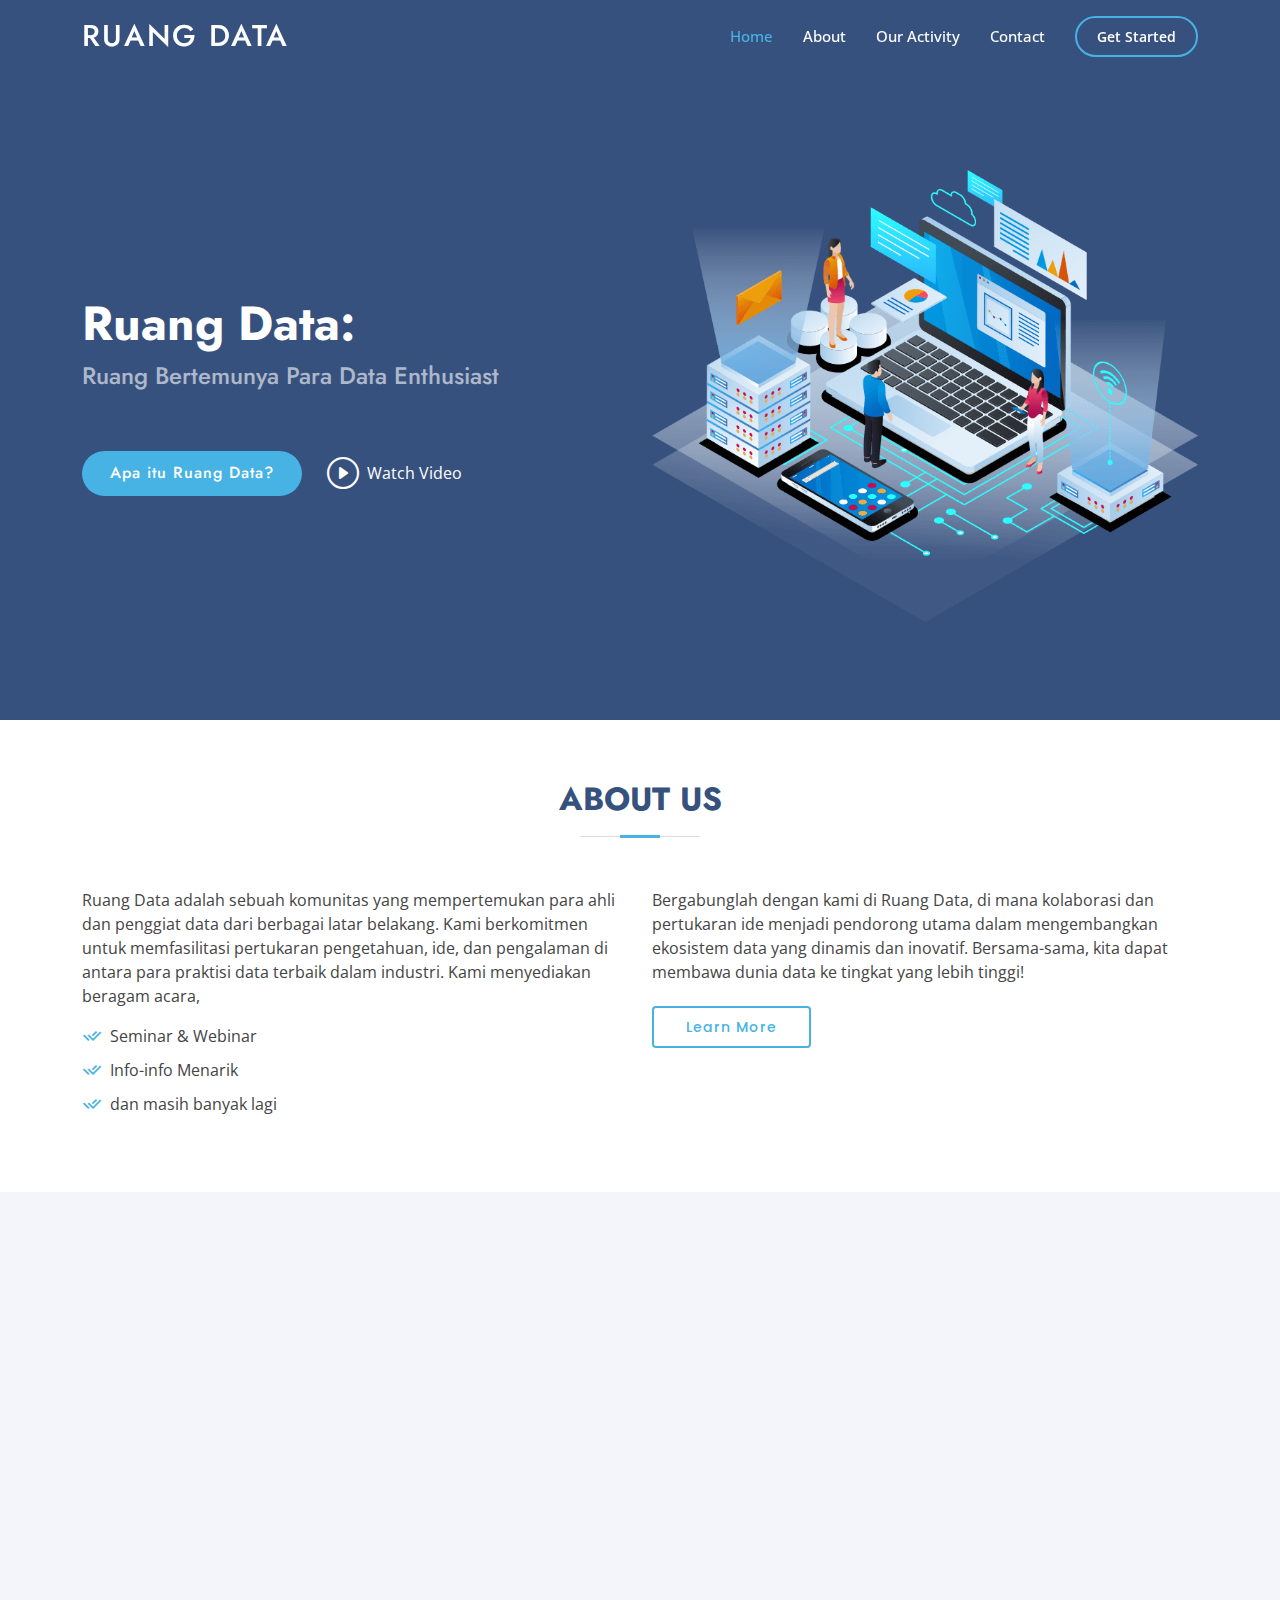
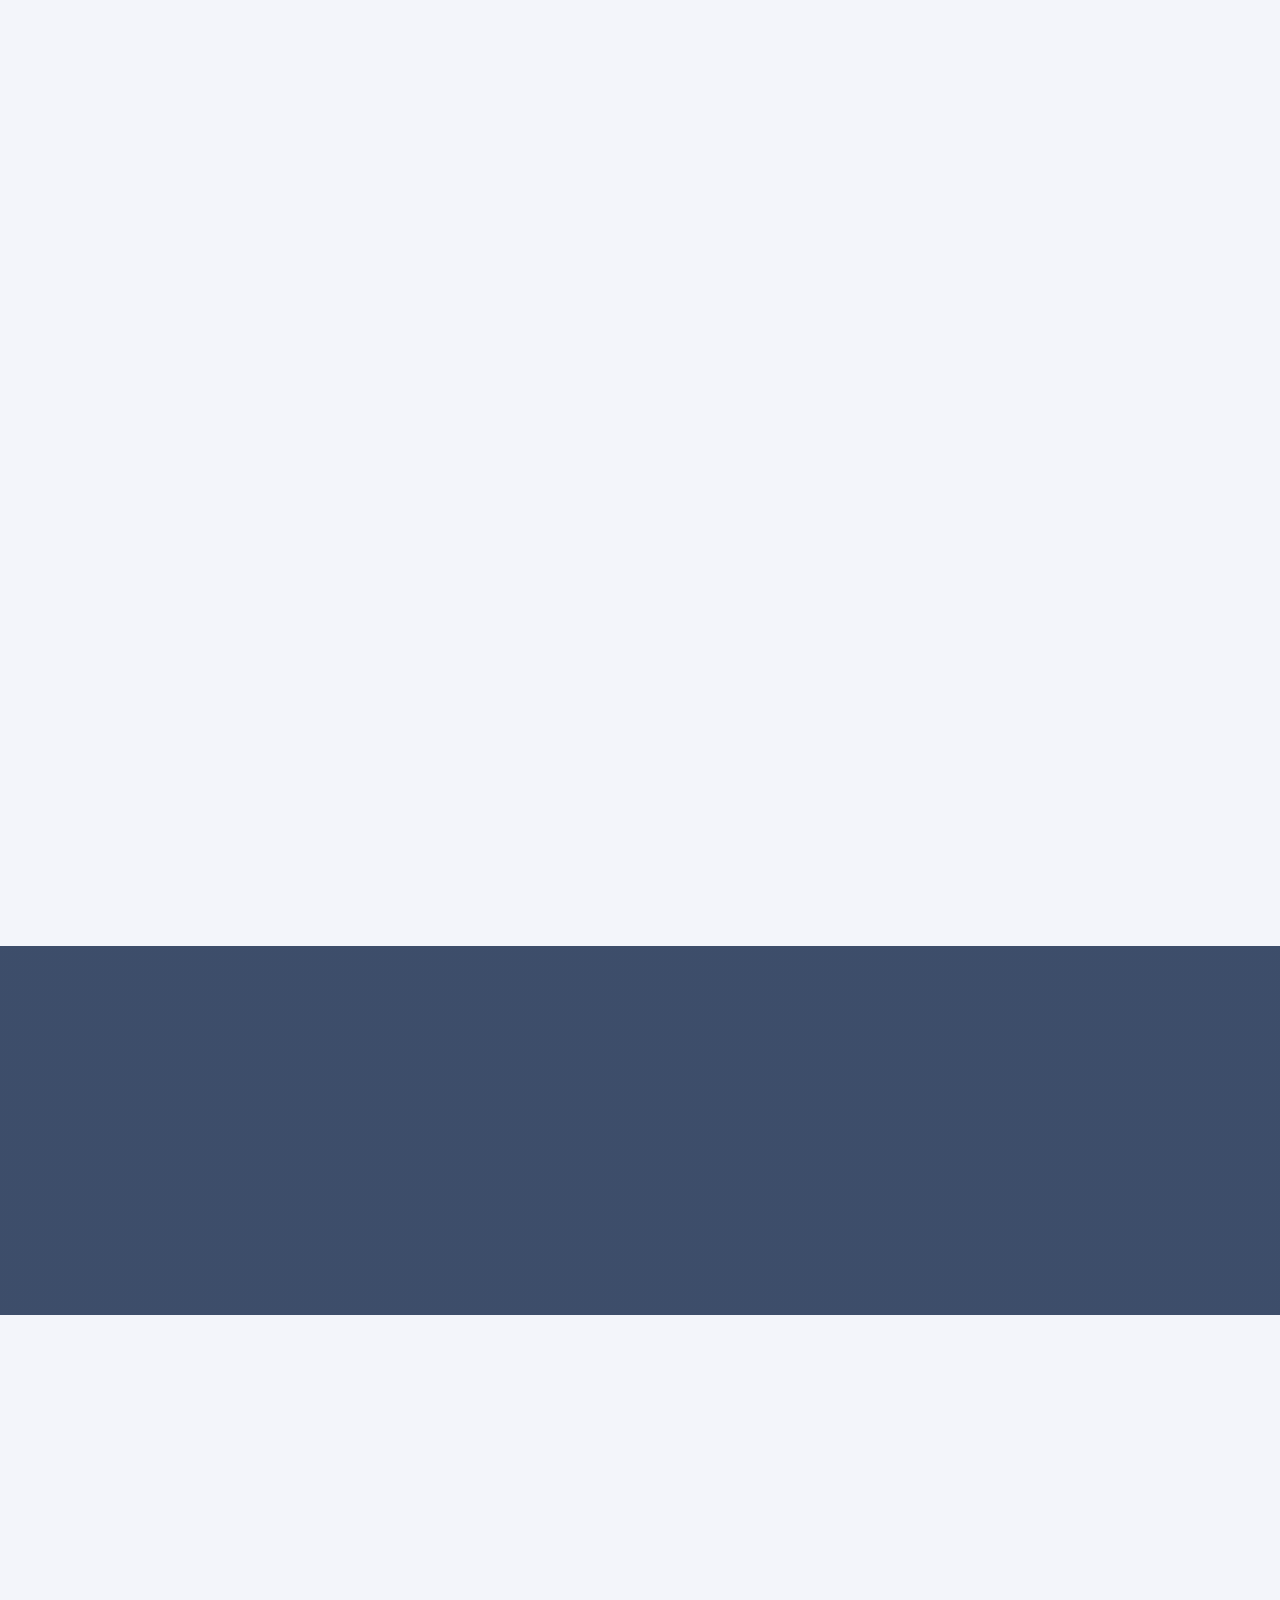
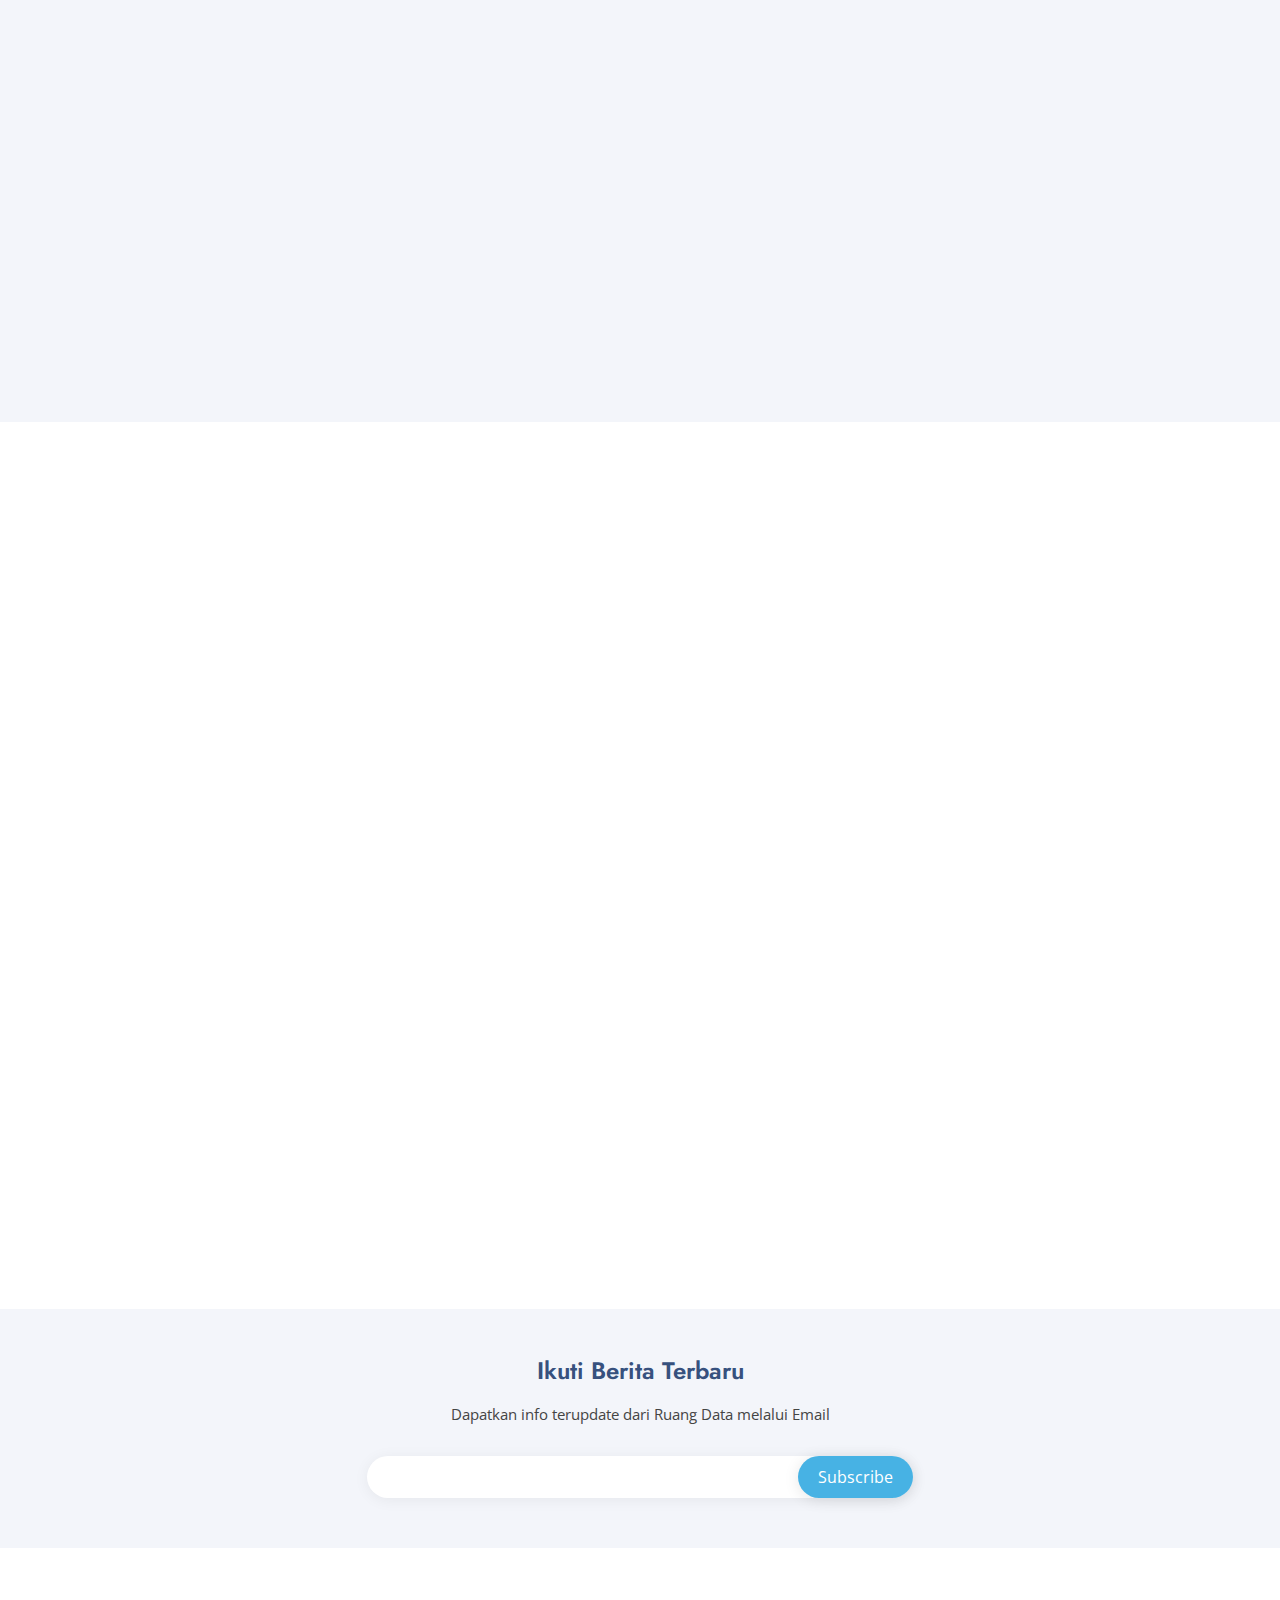
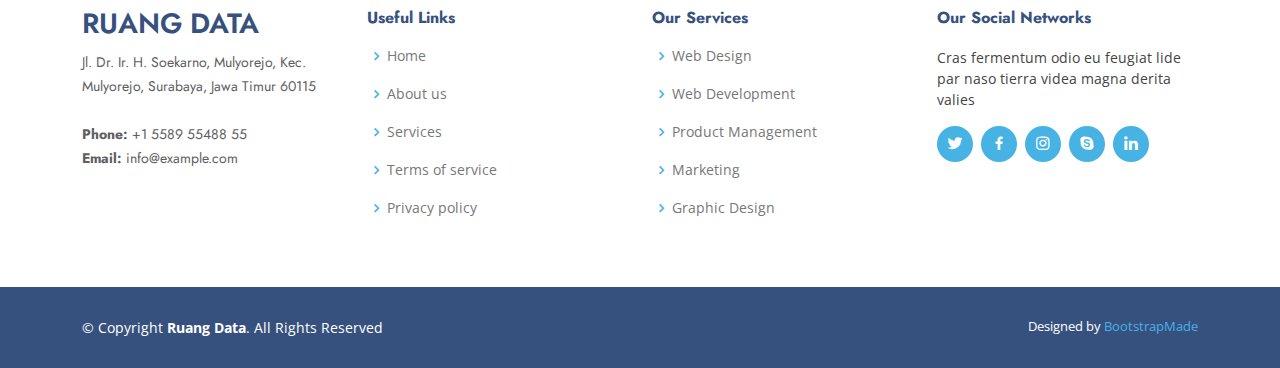
==== commit d6d63449: "form submit ok" ====
--- a/index.html
+++ b/index.html
@@ -1,5 +1,5 @@
 <!DOCTYPE html>
-<html lang="en">
+<html>
   <head>
     <meta charset="utf-8" />
     <meta content="width=device-width, initial-scale=1.0" name="viewport" />
@@ -66,7 +66,7 @@
             <!-- <li>
               <a class="nav-link scrollto" href="#portfolio">Portfolio</a>
             </li> -->
-            <li><a class="nav-link scrollto" href="#team">Team</a></li>
+            <!-- <li><a class="nav-link scrollto" href="#team">Team</a></li> -->
             <!-- <li class="dropdown"><a href="#"><span>Drop Down</span> <i class="bi bi-chevron-down"></i></a>
             <ul>
               <li><a href="#">Drop Down 1</a></li>
@@ -815,7 +815,7 @@
       <!-- End Portfolio Section -->
 
       <!-- ======= Team Section ======= -->
-      <section id="team" class="team section-bg">
+      <!-- <section id="team" class="team section-bg">
         <div class="container" data-aos="fade-up">
           <div class="section-title">
             <h2>Team</h2>
@@ -923,7 +923,7 @@
             </div>
           </div>
         </div>
-      </section>
+      </section> -->
       <!-- End Team Section -->
 
       <!-- ======= Pricing Section ======= -->
@@ -1124,7 +1124,7 @@
                   <p>
                     Untuk informasi lebih lanjut tentang peluang sponsorship dan
                     kemitraan, silakan hubungi tim kami melalui
-                    kontak@ruangdata.com.
+                    ruangdata823@gmail.com.
                   </p>
                 </div>
               </li>
@@ -1147,7 +1147,7 @@
                   <p>
                     Anda dapat menghubungi tim dukungan Ruang Data melalui
                     formulir kontak di halaman "Hubungi Kami" atau dengan
-                    mengirimkan email ke dukungan@ruangdata.com.
+                    mengirimkan email ke ruangdata823@gmail.com.
                   </p>
                 </div>
               </li>
@@ -1184,13 +1184,13 @@
                 <div class="email">
                   <i class="bi bi-envelope"></i>
                   <h4>Email:</h4>
-                  <p>info@example.com</p>
+                  <p>ruangdata823@gmail.com</p>
                 </div>
 
                 <div class="phone">
                   <i class="bi bi-phone"></i>
                   <h4>Call:</h4>
-                  <p>+62 896-1228-9372</p>
+                  <p>+62 812-3214-1076</p>
                 </div>
 
                 <iframe
@@ -1204,9 +1204,8 @@
 
             <div class="col-lg-7 mt-5 mt-lg-0 d-flex align-items-stretch">
               <form
-                action="forms/contact.php"
-                method="post"
-                role="form"
+                action="https://formspree.io/f/mpzgozjd"
+                method="POST"
                 class="php-email-form"
               >
                 <div class="row">
--- a/assets/css/style.css
+++ b/assets/css/style.css
@@ -387,6 +387,7 @@
 #hero {
   width: 100%;
   height: 80vh;
+  /* background: #8CA831; */
   background: #37517e;
 }
 
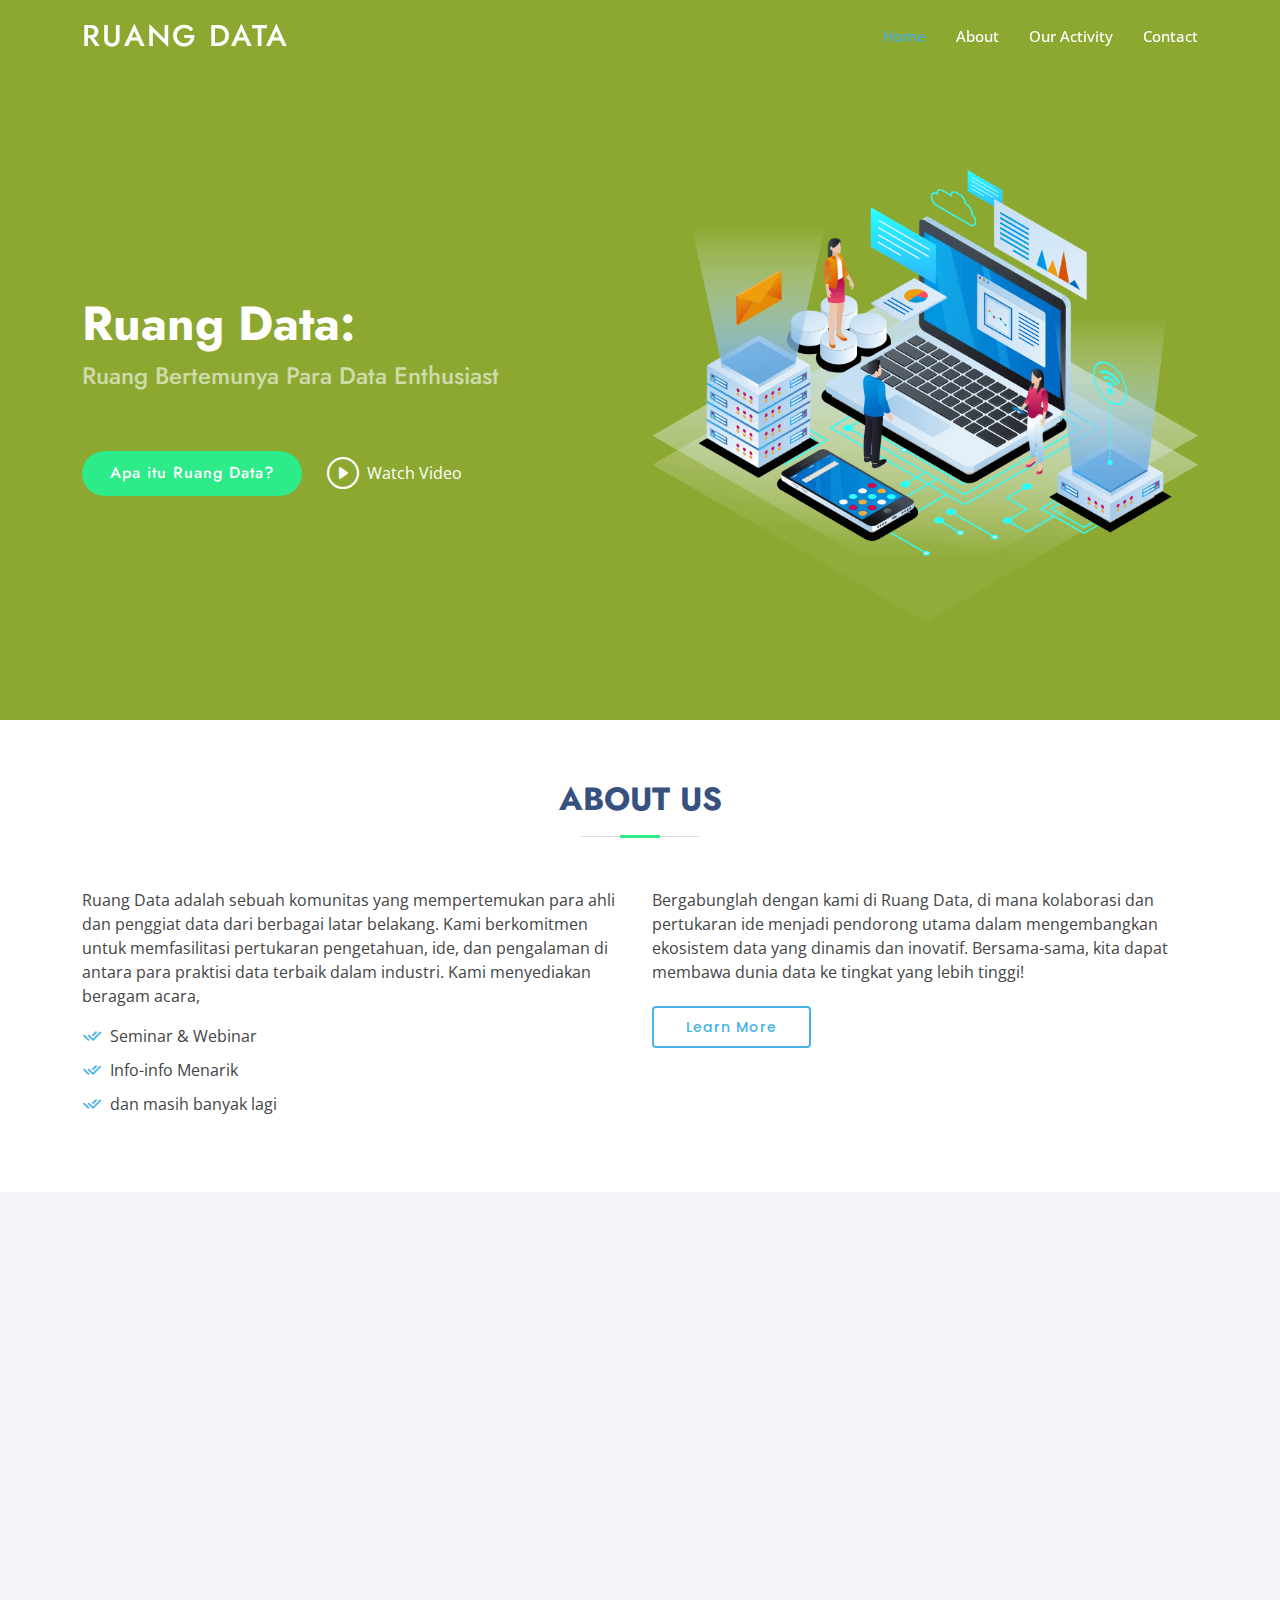
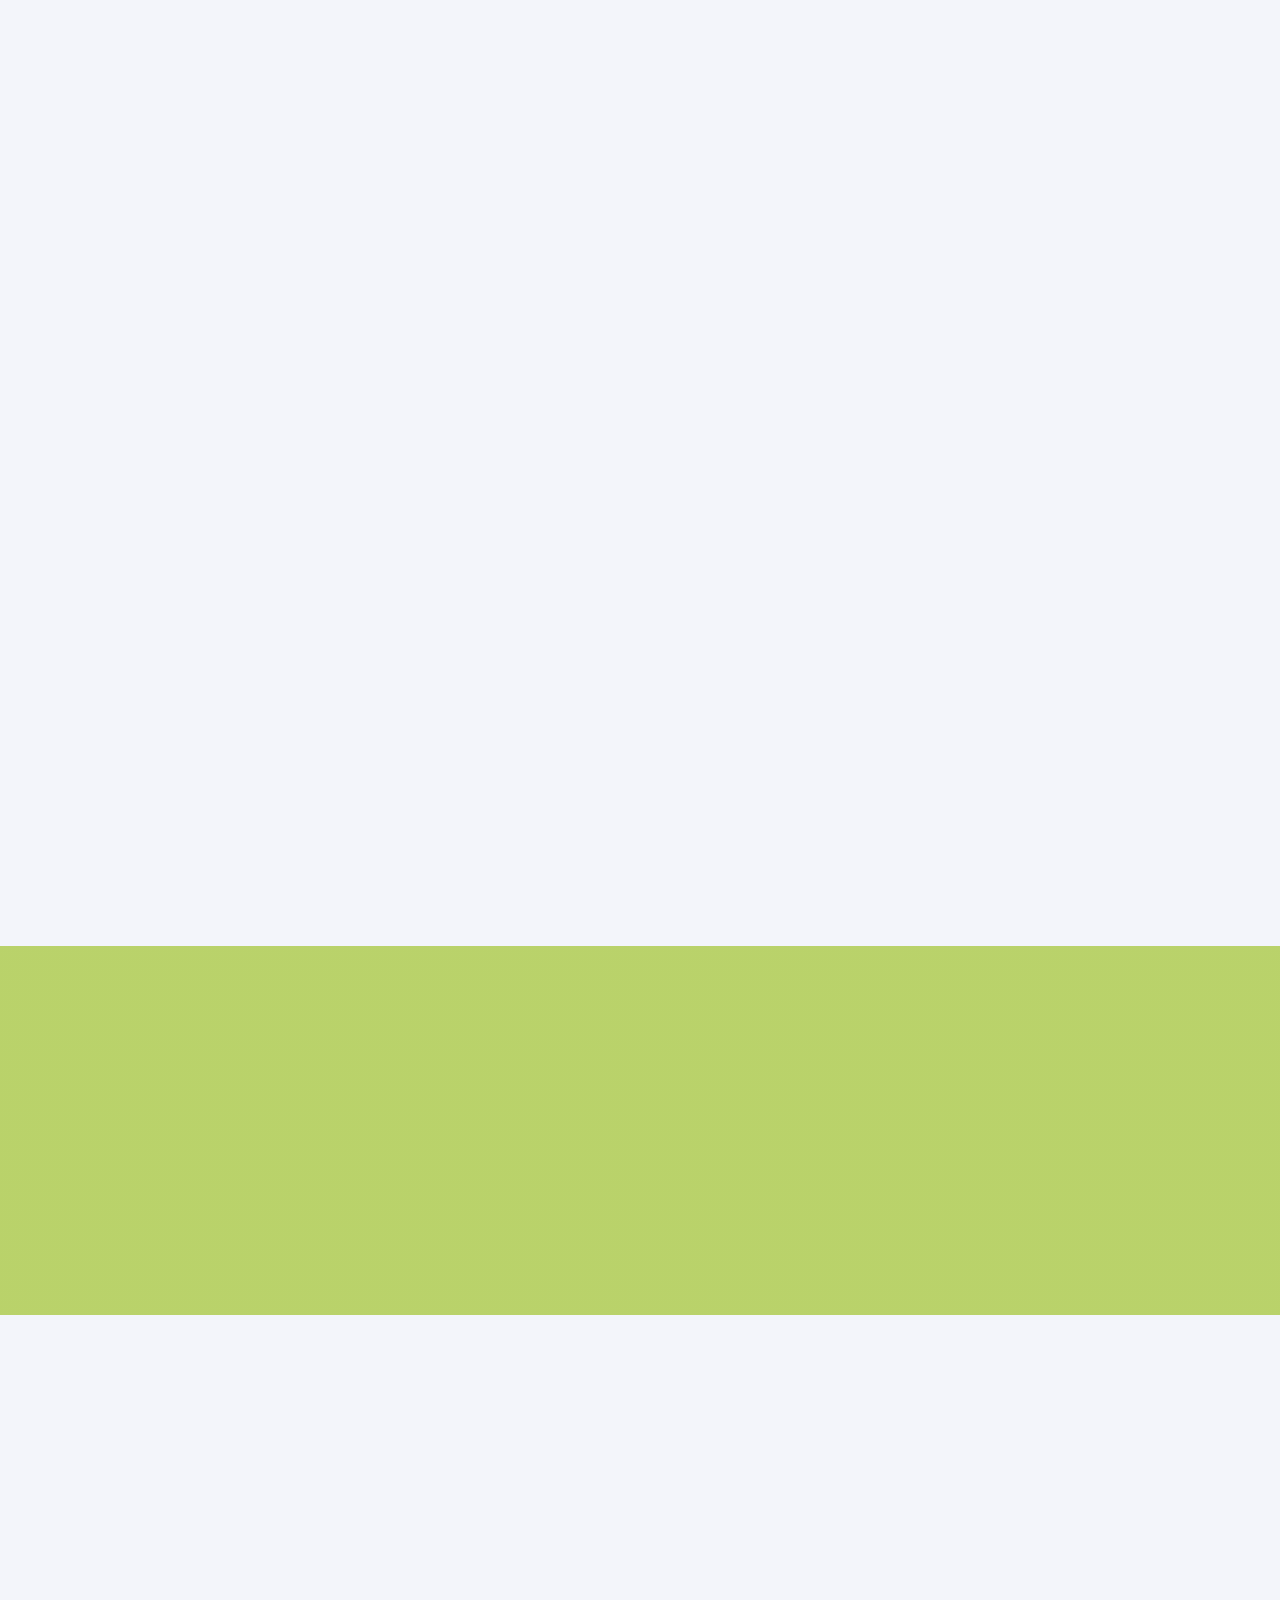
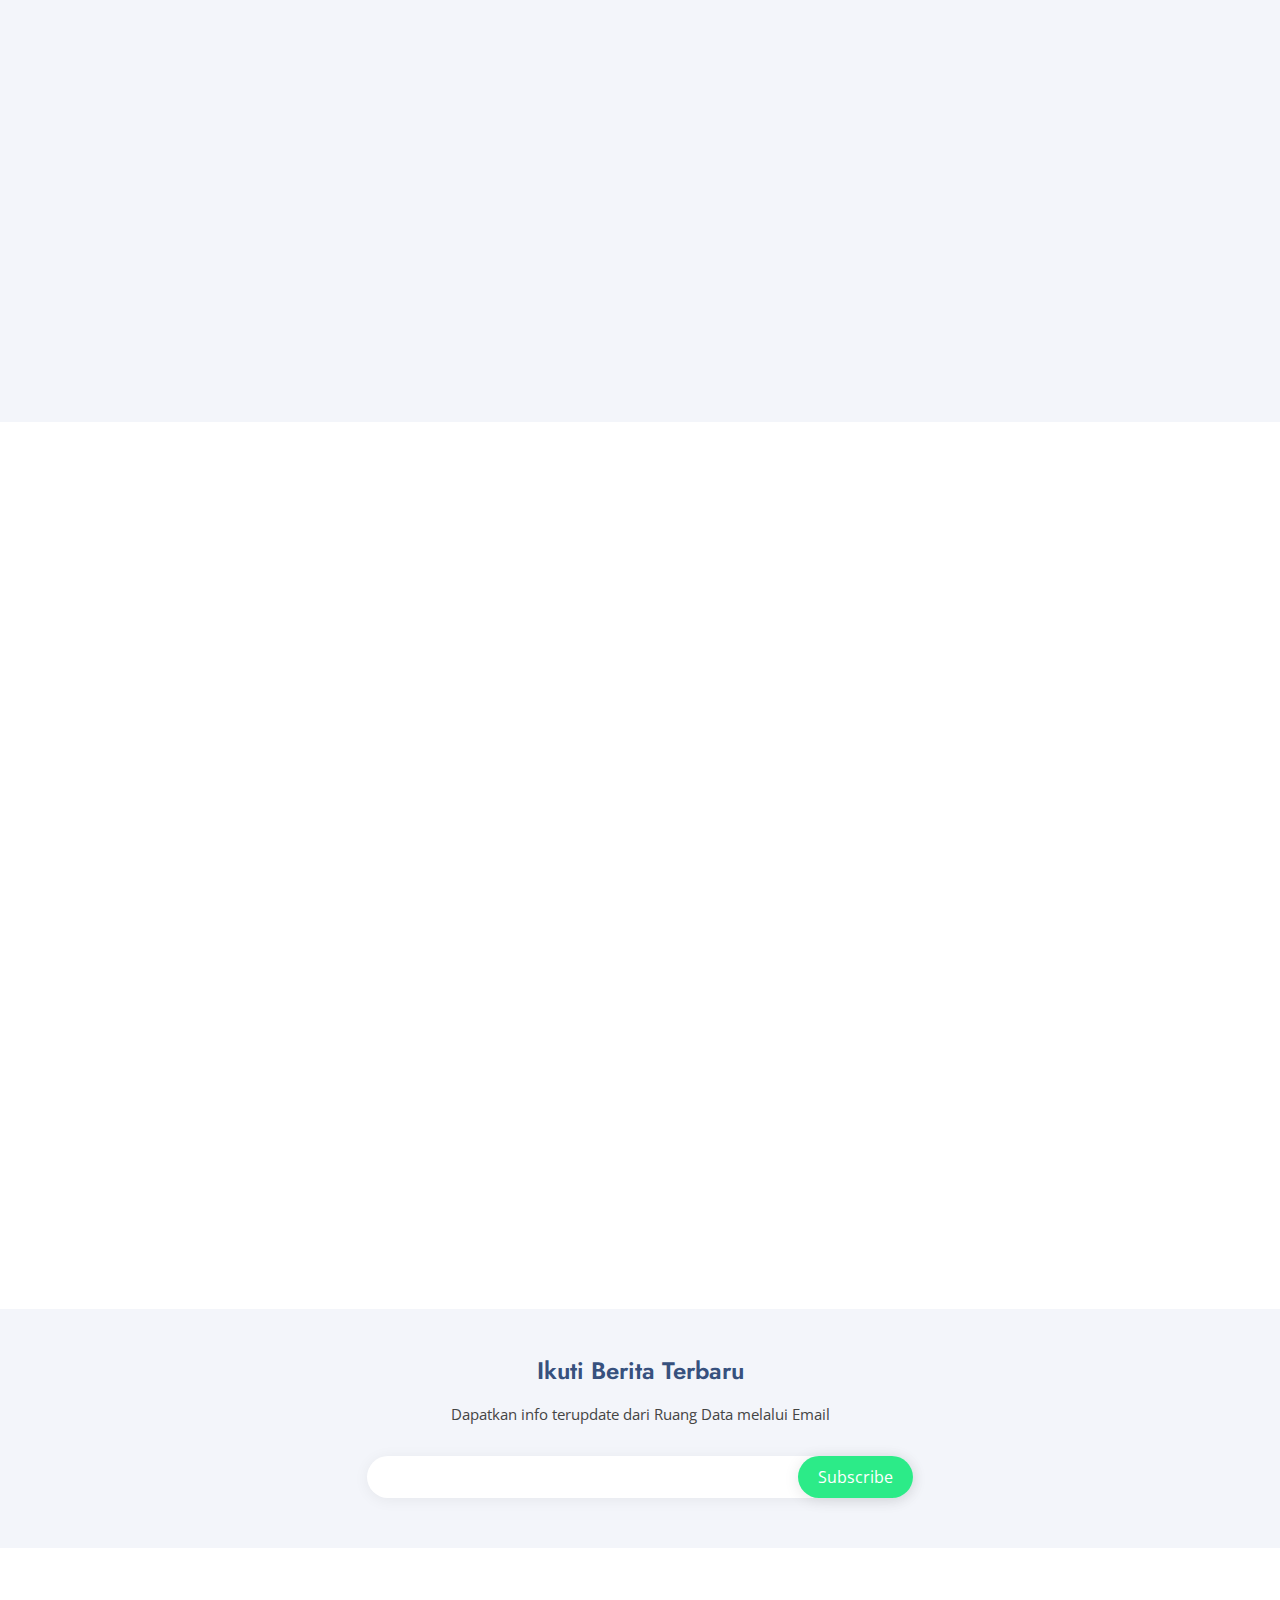
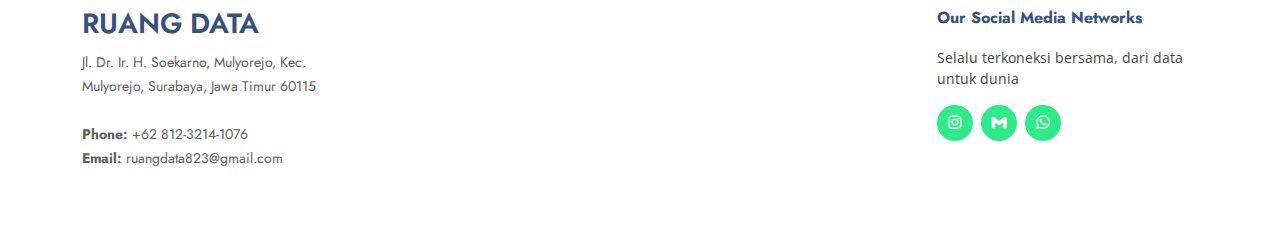
==== commit a86161df: "greeny 80%" ====
--- a/index.html
+++ b/index.html
@@ -85,9 +85,9 @@
             </ul>
           </li> -->
             <li><a class="nav-link scrollto" href="#contact">Contact</a></li>
-            <li>
+            <!-- <li>
               <a class="getstarted scrollto" href="#about">Get Started</a>
-            </li>
+            </li> -->
           </ul>
           <i class="bi bi-list mobile-nav-toggle"></i>
         </nav>
@@ -530,7 +530,9 @@
               </p>
             </div>
             <div class="col-lg-3 cta-btn-container text-center">
-              <a class="cta-btn align-middle" href="#">Mari Bergabung</a>
+              <a class="cta-btn align-middle" href="wa.me/6281232141076"
+                >Mari Bergabung</a
+              >
             </div>
           </div>
         </div>
@@ -1194,7 +1196,7 @@
                 </div>
 
                 <iframe
-                  src="https://www.google.com/maps/embed?pb=!1m14!1m8!1m3!1d12097.433213460943!2d-74.0062269!3d40.7101282!3m2!1i1024!2i768!4f13.1!3m3!1m2!1s0x0%3A0xb89d1fe6bc499443!2sDowntown+Conference+Center!5e0!3m2!1smk!2sbg!4v1539943755621"
+                  src="https://www.google.com/maps/embed?pb=!1m14!1m8!1m3!1d9413.168377293232!2d112.78277425553786!3d-7.269290728022997!3m2!1i1024!2i768!4f13.1!3m3!1m2!1s0x2dd7fa21a3515291%3A0x3edf1522ff735924!2sAirlangga%20University%20-%20Campus%20C!5e0!3m2!1sen!2sid!4v1695889329372!5m2!1sen!2sid"
                   frameborder="0"
                   style="border: 0; width: 100%; height: 290px"
                   allowfullscreen
@@ -1276,7 +1278,7 @@
             <div class="col-lg-6">
               <h4>Ikuti Berita Terbaru</h4>
               <p>Dapatkan info terupdate dari Ruang Data melalui Email</p>
-              <form action="" method="post">
+              <form action="https://formspree.io/f/xgejpena" method="post">
                 <input type="email" name="email" /><input
                   type="submit"
                   value="Subscribe"
@@ -1289,18 +1291,18 @@
 
       <div class="footer-top">
         <div class="container">
-          <div class="row">
+          <div class="row d-flex justify-content-between">
             <div class="col-lg-3 col-md-6 footer-contact">
               <h3>Ruang Data</h3>
               <p>
                 Jl. Dr. Ir. H. Soekarno, Mulyorejo, Kec. Mulyorejo, Surabaya,
                 Jawa Timur 60115 <br /><br />
-                <strong>Phone:</strong> +1 5589 55488 55<br />
-                <strong>Email:</strong> info@example.com<br />
+                <strong>Phone:</strong> +62 812-3214-1076<br />
+                <strong>Email:</strong> ruangdata823@gmail.com<br />
               </p>
             </div>
 
-            <div class="col-lg-3 col-md-6 footer-links">
+            <!-- <div class="col-lg-3 col-md-6 footer-links">
               <h4>Useful Links</h4>
               <ul>
                 <li>
@@ -1321,9 +1323,9 @@
                   <a href="#">Privacy policy</a>
                 </li>
               </ul>
-            </div>
-
-            <div class="col-lg-3 col-md-6 footer-links">
+            </div> -->
+
+            <!-- <div class="col-lg-3 col-md-6 footer-links">
               <h4>Our Services</h4>
               <ul>
                 <li>
@@ -1345,41 +1347,46 @@
                   <a href="#">Graphic Design</a>
                 </li>
               </ul>
-            </div>
+            </div> -->
 
             <div class="col-lg-3 col-md-6 footer-links">
-              <h4>Our Social Networks</h4>
-              <p>
-                Cras fermentum odio eu feugiat lide par naso tierra videa magna
-                derita valies
-              </p>
+              <h4>Our Social Media Networks</h4>
+              <p>Selalu terkoneksi bersama, dari data untuk dunia</p>
               <div class="social-links mt-3">
-                <a href="#" class="twitter"><i class="bx bxl-twitter"></i></a>
-                <a href="#" class="facebook"><i class="bx bxl-facebook"></i></a>
-                <a href="#" class="instagram"
+                <!-- <a href="#" class="twitter"><i class="bx bxl-twitter"></i></a> -->
+                <!-- <a href="#" class="facebook"><i class="bx bxl-facebook"></i></a> -->
+                <a
+                  href="https://www.instagram.com/ruang.data_/"
+                  class="instagram"
                   ><i class="bx bxl-instagram"></i
                 ></a>
-                <a href="#" class="google-plus"><i class="bx bxl-skype"></i></a>
-                <a href="#" class="linkedin"><i class="bx bxl-linkedin"></i></a>
+                <!-- <a href="#" class="google-plus"><i class="bx bxl-skype"></i></a> -->
+                <!-- <a href="#" class="linkedin"><i class="bx bxl-linkedin"></i></a> -->
+                <a href="mailto:ruangdata823@gmail.com" class="gmail"
+                  ><i class="bx bxl-gmail"></i
+                ></a>
+                <a href="wa.me/6281232141076" class="phone"
+                  ><i class="bx bxl-whatsapp"></i
+                ></a>
               </div>
             </div>
           </div>
         </div>
       </div>
 
-      <div class="container footer-bottom clearfix">
+      <!-- <div class="container footer-bottom clearfix">
         <div class="copyright">
-          &copy; Copyright <strong><span>Ruang Data</span></strong
+          &copy; Copyright <strong><span>Arsha</span></strong
           >. All Rights Reserved
         </div>
-        <div class="credits">
-          <!-- All the links in the footer should remain intact. -->
-          <!-- You can delete the links only if you purchased the pro version. -->
-          <!-- Licensing information: https://bootstrapmade.com/license/ -->
-          <!-- Purchase the pro version with working PHP/AJAX contact form: https://bootstrapmade.com/Ruang Data-free-bootstrap-html-template-corporate/ -->
-          Designed by <a href="https://bootstrapmade.com/">BootstrapMade</a>
-        </div>
-      </div>
+        <div class="credits"> -->
+      <!-- All the links in the footer should remain intact. -->
+      <!-- You can delete the links only if you purchased the pro version. -->
+      <!-- Licensing information: https://bootstrapmade.com/license/ -->
+      <!-- Purchase the pro version with working PHP/AJAX contact form: https://bootstrapmade.com/Arsha-free-bootstrap-html-template-corporate/ -->
+      <!-- Designed by <a href="https://bootstrapmade.com/">BootstrapMade</a>
+        </div>
+      </div> -->
     </footer>
     <!-- End Footer -->
 
@@ -1397,7 +1404,7 @@
     <script src="assets/vendor/isotope-layout/isotope.pkgd.min.js"></script>
     <script src="assets/vendor/swiper/swiper-bundle.min.js"></script>
     <script src="assets/vendor/waypoints/noframework.waypoints.js"></script>
-    <script src="assets/vendor/php-email-form/validate.js"></script>
+    <!-- <script src="assets/vendor/php-email-form/validate.js"></script> -->
 
     <!-- Template Main JS File -->
     <script src="assets/js/main.js"></script>
--- a/assets/css/style.css
+++ b/assets/css/style.css
@@ -16,6 +16,7 @@
 
 a {
   color: #47b2e4;
+  /* color: #599f3f; */
   text-decoration: none;
 }
 
@@ -81,7 +82,7 @@
   right: 15px;
   bottom: 15px;
   z-index: 996;
-  background: #47b2e4;
+  background: #2ceb88;
   width: 40px;
   height: 40px;
   border-radius: 50px;
@@ -115,7 +116,8 @@
 
 #header.header-scrolled,
 #header.header-inner-pages {
-  background: rgba(40, 58, 90, 0.9);
+  /* background: rgba(40, 58, 90, 0.9); */
+  background: rgb(168, 199, 69);
 }
 
 #header .logo {
@@ -387,8 +389,8 @@
 #hero {
   width: 100%;
   height: 80vh;
-  /* background: #8CA831; */
-  background: #37517e;
+  background: #8ca831;
+  /* background: #37517e; */
 }
 
 #hero .container {
@@ -420,11 +422,13 @@
   transition: 0.5s;
   margin: 10px 0 0 0;
   color: #fff;
-  background: #47b2e4;
+  background: #2ceb88;
+  /* background: #47b2e4; */
 }
 
 #hero .btn-get-started:hover {
-  background: #209dd8;
+  background: #509f76;
+  /* background: #209dd8; */
 }
 
 #hero .btn-watch-video {
@@ -554,7 +558,7 @@
   display: block;
   width: 40px;
   height: 3px;
-  background: #47b2e4;
+  background: #2ceb88;
   bottom: 0;
   left: calc(50% - 20px);
 }
@@ -887,8 +891,10 @@
 # Cta
 --------------------------------------------------------------*/
 .cta {
-  background: linear-gradient(rgba(40, 58, 90, 0.9), rgba(40, 58, 90, 0.9)),
+  background: linear-gradient(rgb(168, 199, 69, 0.8), rgb(168, 199, 69, 0.8)),
     url("../img/cta-bg.jpg") fixed center center;
+  /* background: linear-gradient(rgba(40, 58, 90, 0.9), rgba(40, 58, 90, 0.9)),
+    url("../img/cta-bg.jpg") fixed center center; */
   background-size: cover;
   padding: 120px 0;
 }
@@ -1411,8 +1417,8 @@
 # Contact
 --------------------------------------------------------------*/
 .contact .info {
-  border-top: 3px solid #47b2e4;
-  border-bottom: 3px solid #47b2e4;
+  border-top: 3px solid #2ceb88;
+  border-bottom: 3px solid #2ceb88;
   padding: 30px;
   background: #fff;
   width: 100%;
@@ -1421,7 +1427,7 @@
 
 .contact .info i {
   font-size: 20px;
-  color: #47b2e4;
+  color: grey;
   float: left;
   width: 44px;
   height: 44px;
@@ -1472,7 +1478,7 @@
 }
 
 .contact .info .social-links a:hover {
-  background: #47b2e4;
+  background: #2ceb88;
   color: #fff;
 }
 
@@ -1485,8 +1491,8 @@
 
 .contact .php-email-form {
   width: 100%;
-  border-top: 3px solid #47b2e4;
-  border-bottom: 3px solid #47b2e4;
+  border-top: 3px solid #2ceb88;
+  border-bottom: 3px solid #2ceb88;
   padding: 30px;
   background: #fff;
   box-shadow: 0 0 24px 0 rgba(0, 0, 0, 0.12);
@@ -1575,7 +1581,7 @@
 }
 
 .contact .php-email-form button[type="submit"] {
-  background: #47b2e4;
+  background: #2ceb88;
   border: 0;
   padding: 12px 34px;
   color: #fff;
@@ -1584,7 +1590,7 @@
 }
 
 .contact .php-email-form button[type="submit"]:hover {
-  background: #209dd8;
+  background: #509f76;
 }
 
 @keyframes animate-loading {
@@ -1675,7 +1681,7 @@
 }
 
 #footer .footer-newsletter form input[type="email"] {
-  border: 0;
+  border: 0px !important;
   padding: 4px 8px;
   width: calc(100% - 100px);
 }
@@ -1689,7 +1695,7 @@
   background: none;
   font-size: 16px;
   padding: 0 20px;
-  background: #47b2e4;
+  background: #2ceb88;
   color: #fff;
   transition: 0.3s;
   border-radius: 50px;
@@ -1697,7 +1703,7 @@
 }
 
 #footer .footer-newsletter form input[type="submit"]:hover {
-  background: #209dd8;
+  background: #509f76;
 }
 
 #footer .footer-top {
@@ -1777,7 +1783,7 @@
 #footer .footer-top .social-links a {
   font-size: 18px;
   display: inline-block;
-  background: #47b2e4;
+  background: #2ceb88;
   color: #fff;
   line-height: 1;
   padding: 8px 0;
@@ -1790,7 +1796,7 @@
 }
 
 #footer .footer-top .social-links a:hover {
-  background: #209dd8;
+  background: #509f76;
   color: #fff;
   text-decoration: none;
 }
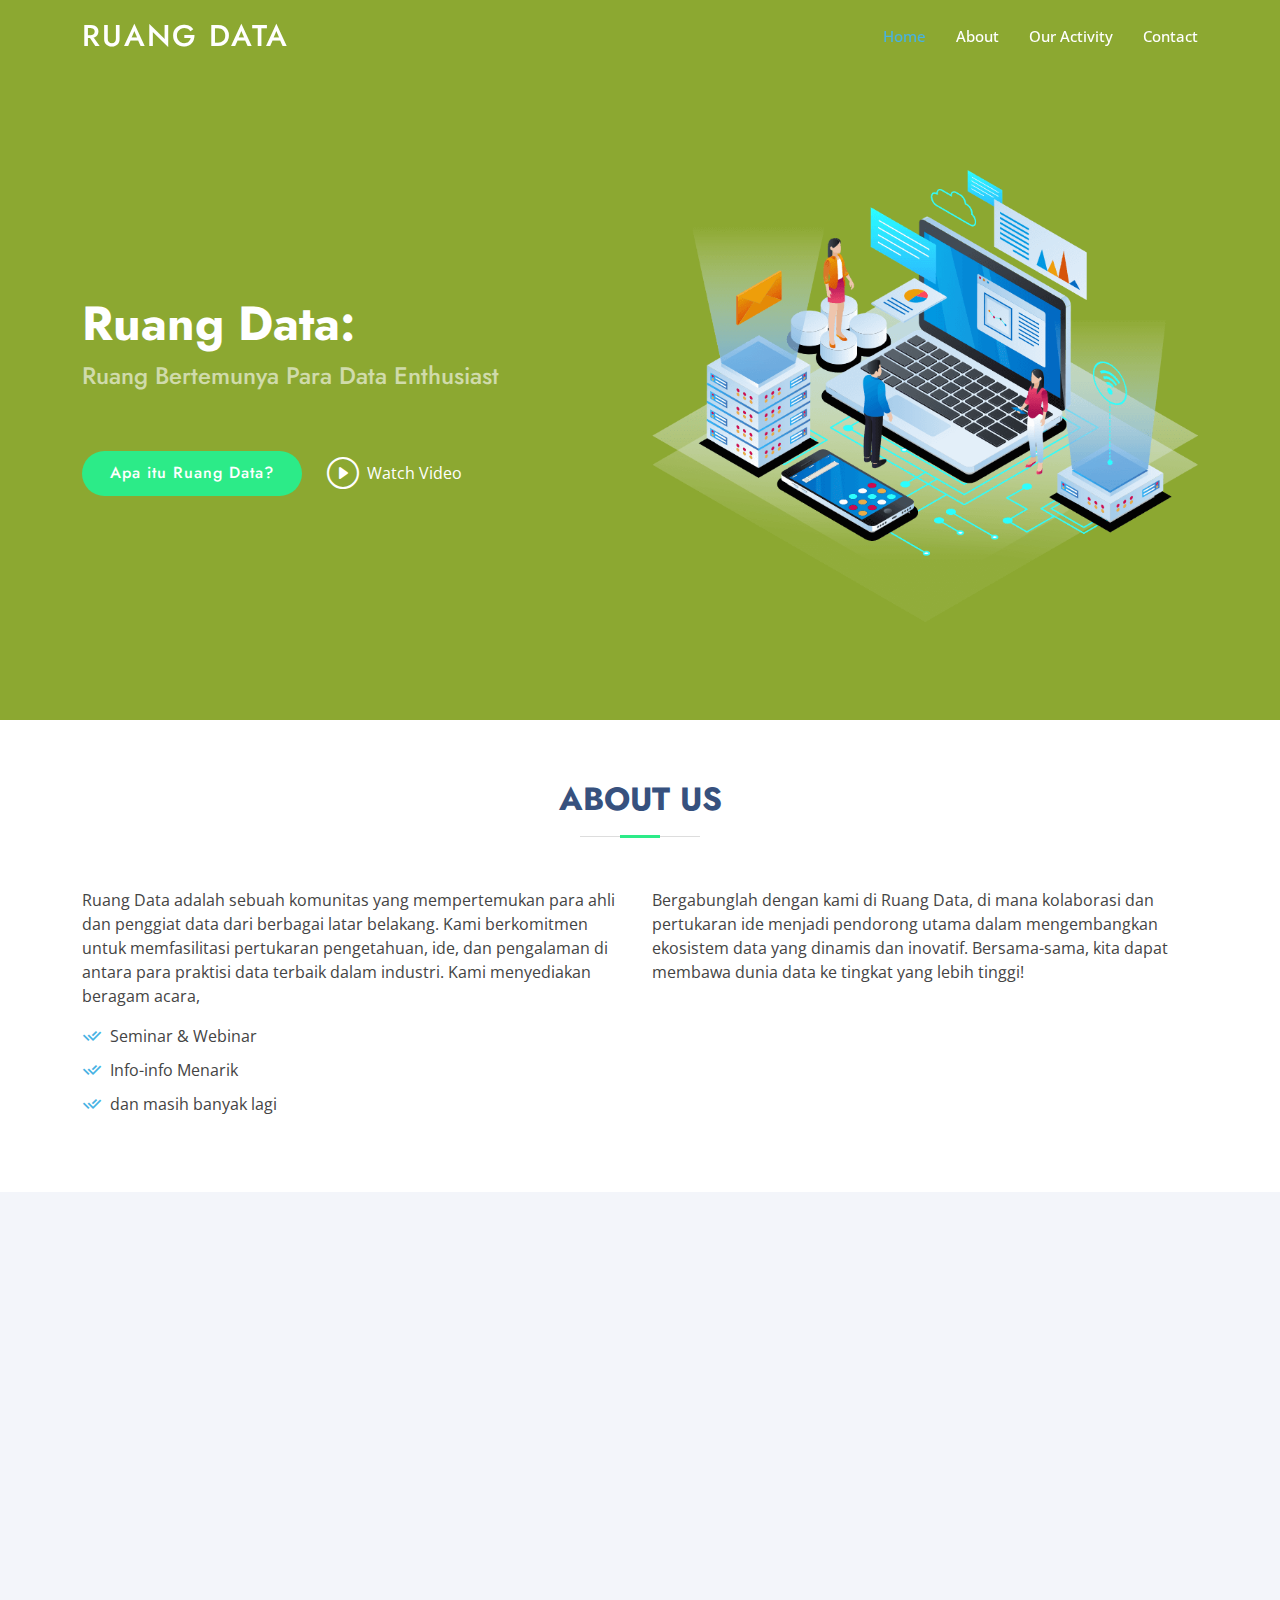
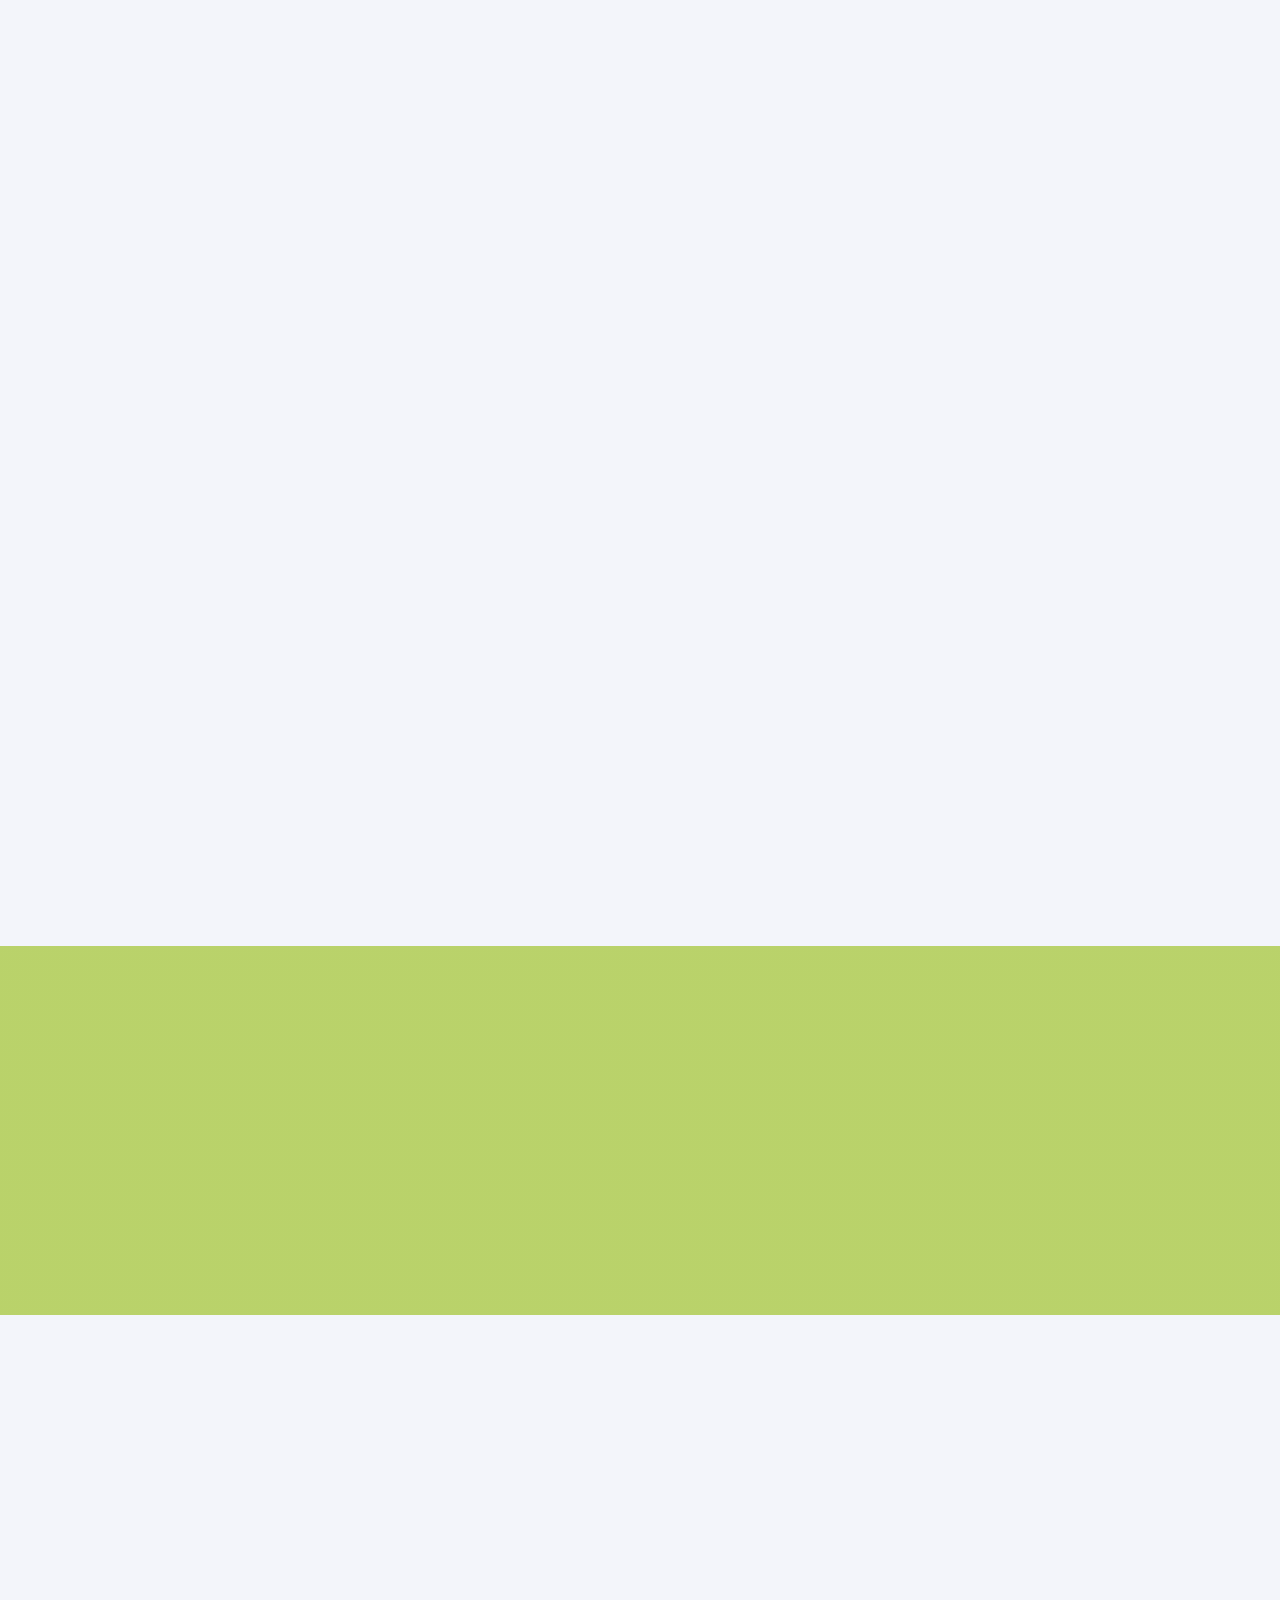
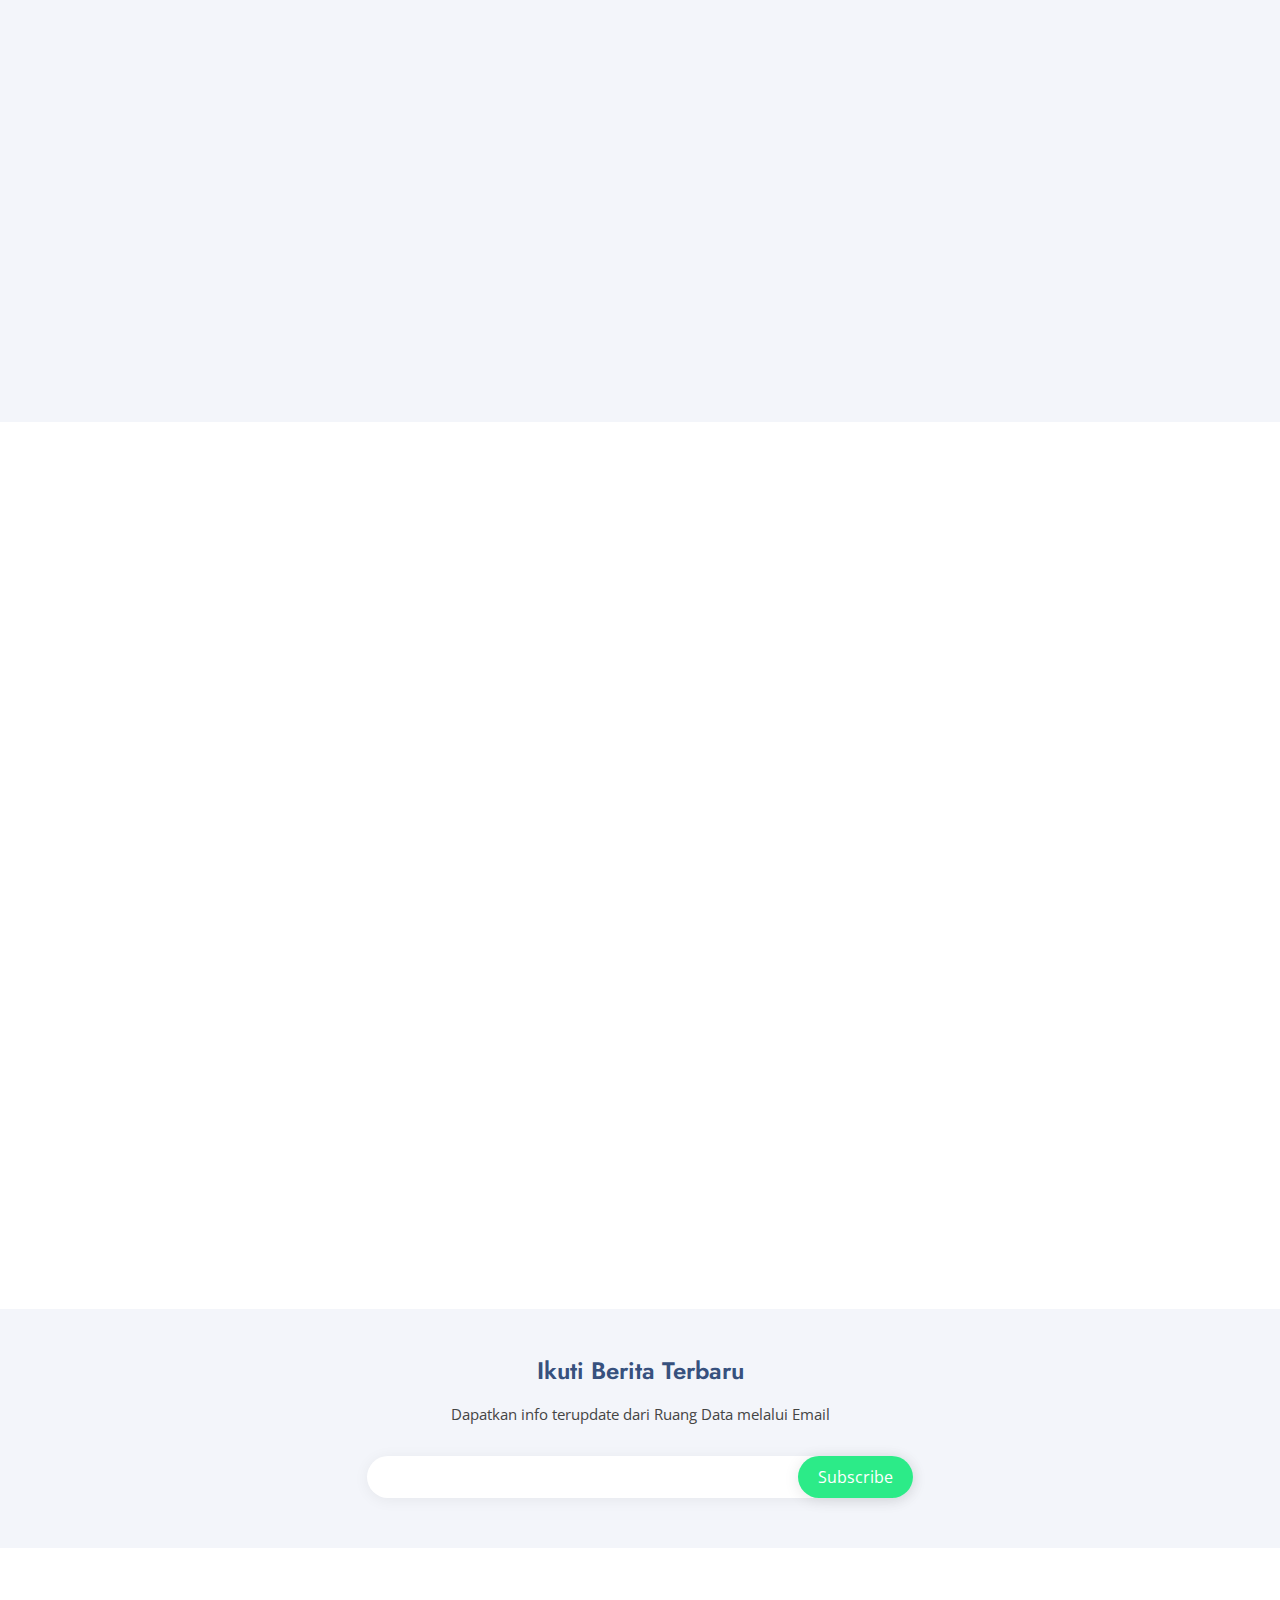
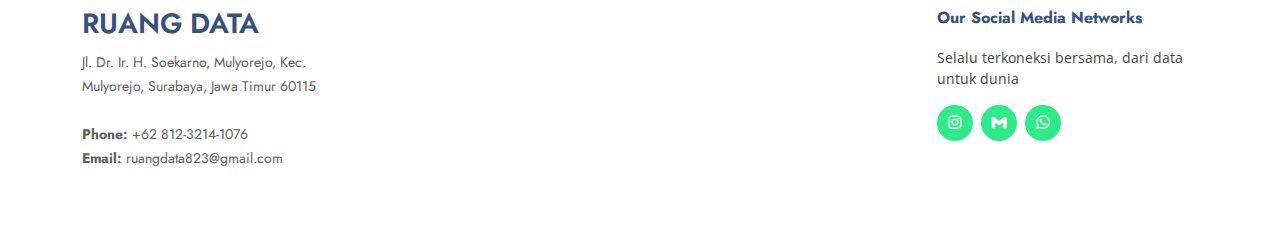
==== commit c4d1edda: "ketinggalan" ====
--- a/index.html
+++ b/index.html
@@ -234,7 +234,7 @@
                 ekosistem data yang dinamis dan inovatif. Bersama-sama, kita
                 dapat membawa dunia data ke tingkat yang lebih tinggi!
               </p>
-              <a href="#" class="btn-learn-more">Learn More</a>
+              <!-- <a href="#" class="btn-learn-more">Learn More</a> -->
             </div>
           </div>
         </div>
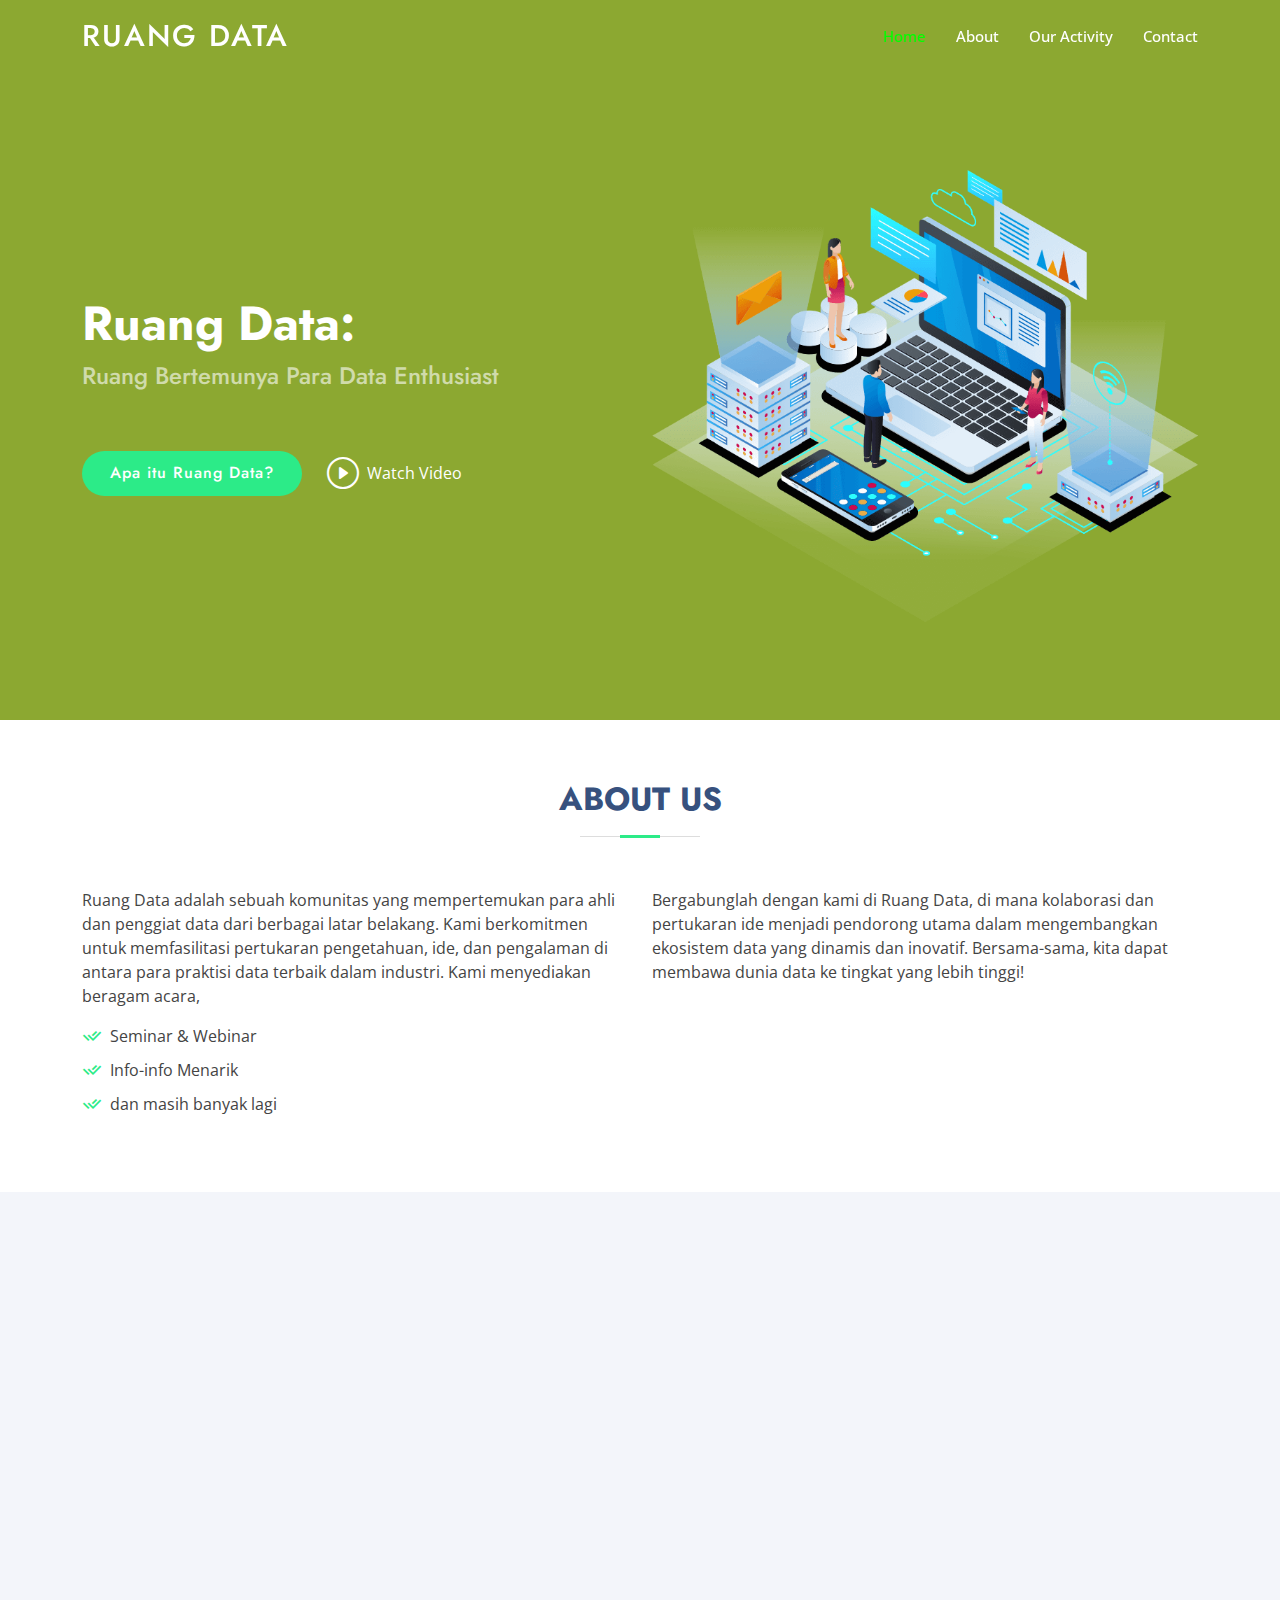
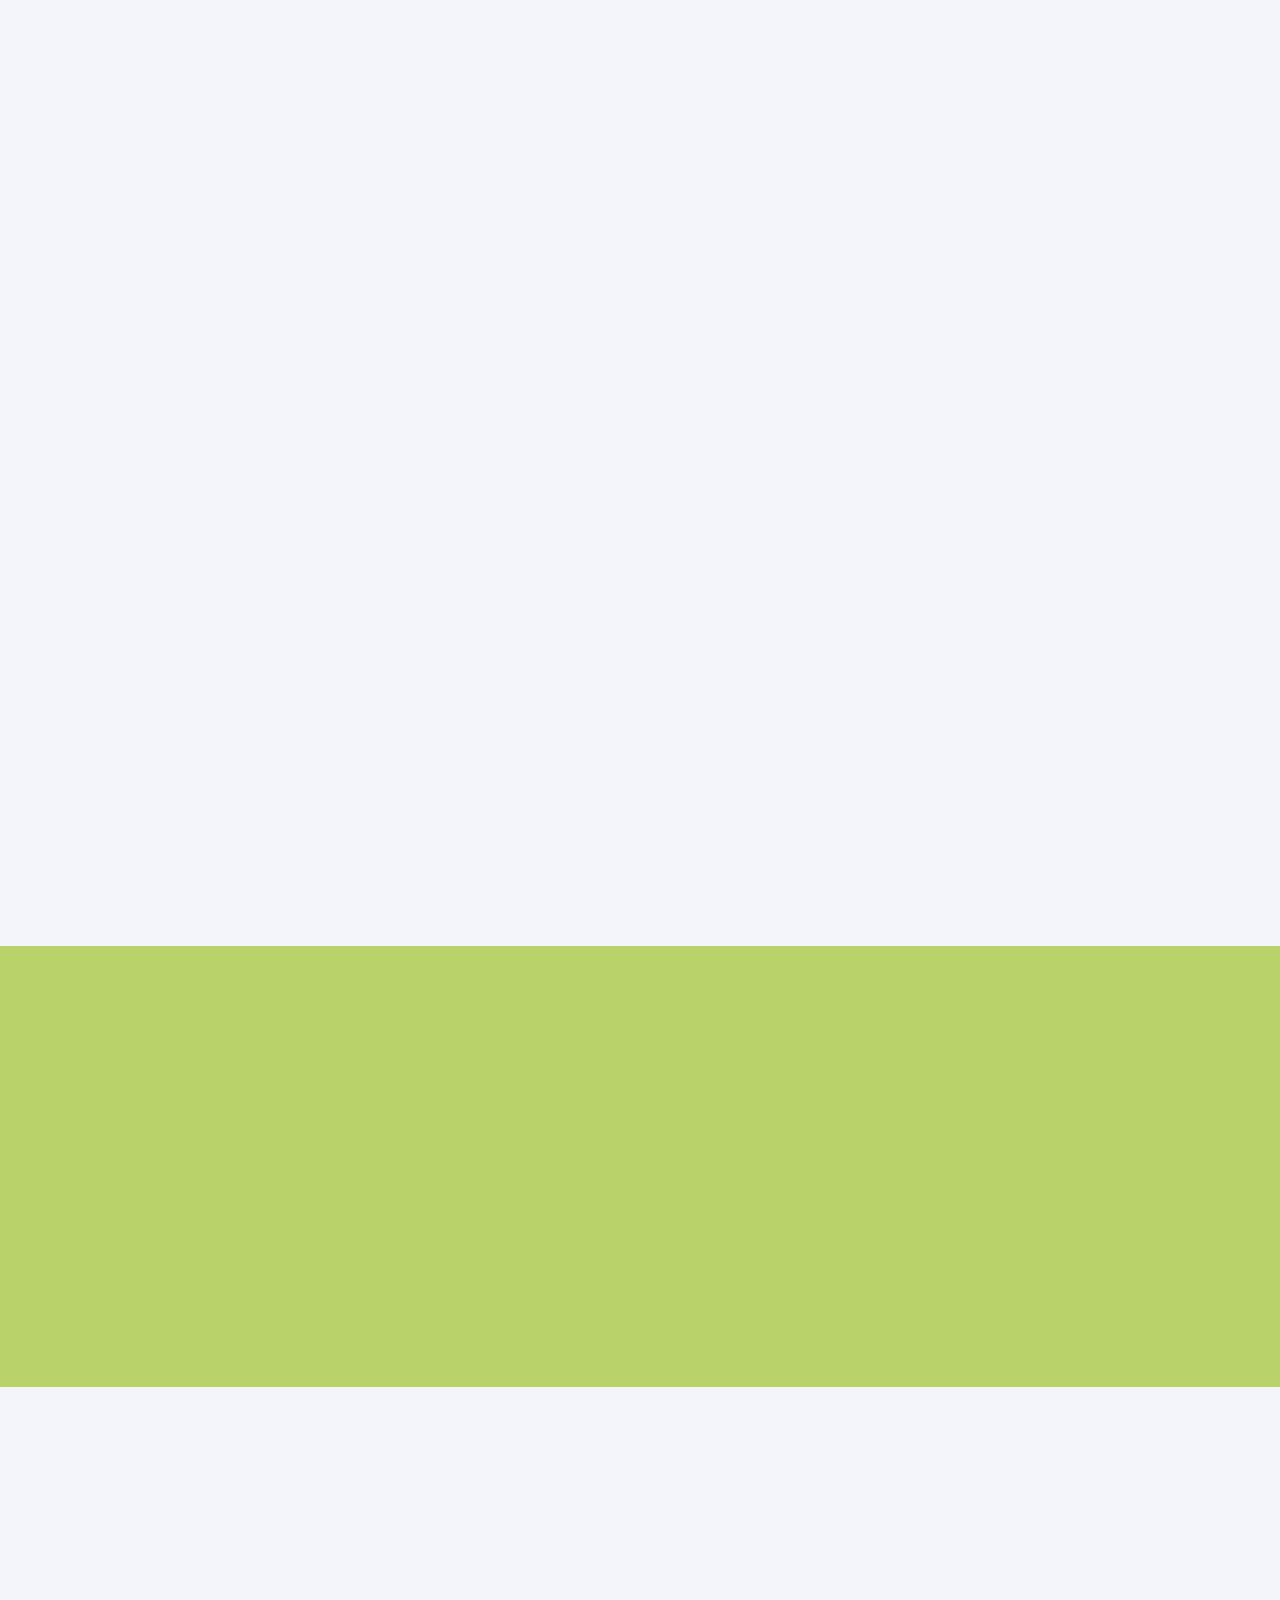
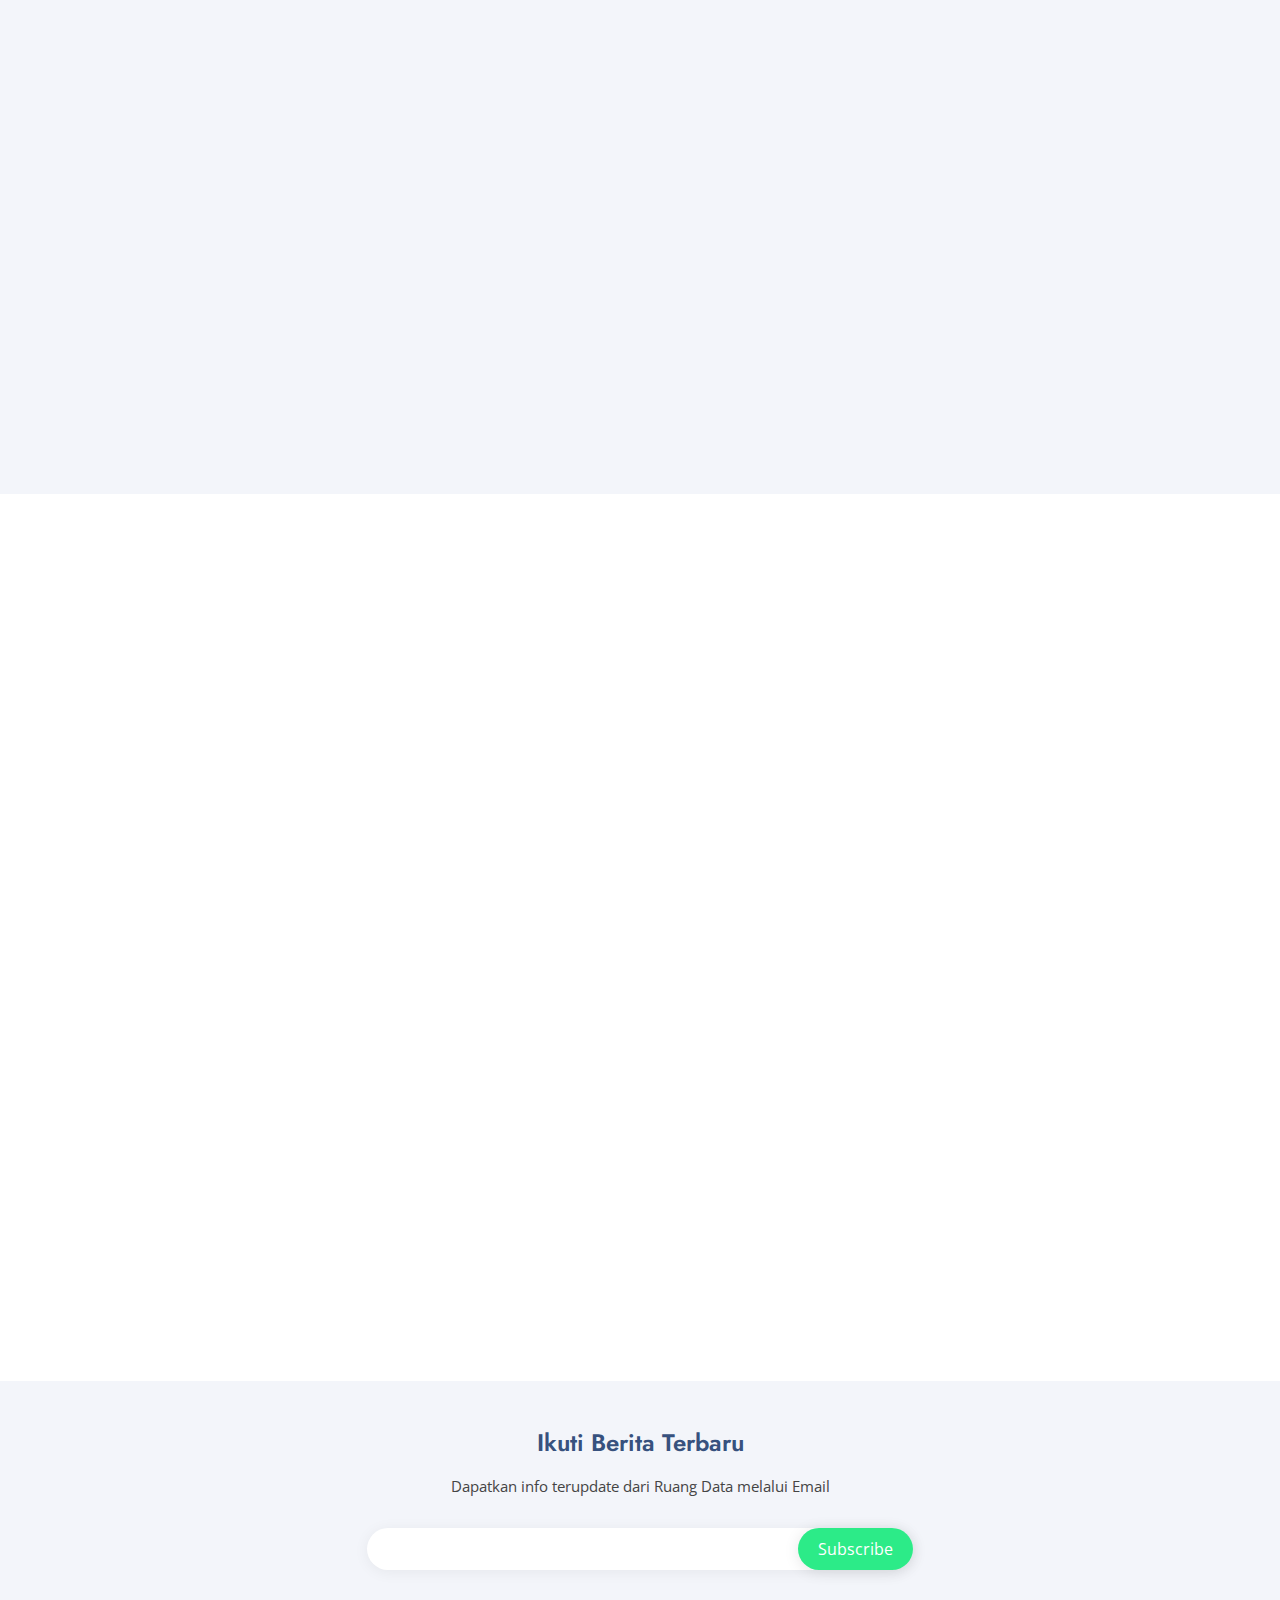
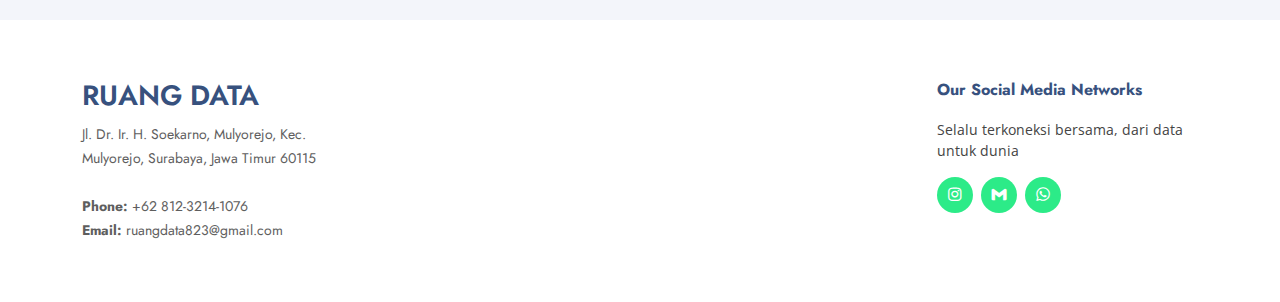
==== commit 98d3d4be: "internship" ====
--- a/index.html
+++ b/index.html
@@ -112,7 +112,7 @@
                 >Apa itu Ruang Data?</a
               >
               <a
-                href="https://www.instagram.com/reel/Cw4DSODyYjk/?utm_source=ig_web_copy_link&igshid=MzRlODBiNWFlZA=="
+                href="https://www.youtube.com/watch?v=j3T3kcCJbrI"
                 class="glightbox btn-watch-video"
                 ><i class="bi bi-play-circle"></i><span>Watch Video</span></a
               >
@@ -530,7 +530,12 @@
               </p>
             </div>
             <div class="col-lg-3 cta-btn-container text-center">
-              <a class="cta-btn align-middle" href="wa.me/6281232141076"
+              <a class="cta-btn align-middle" href="internship.html"
+                >Mari Bergabung</a
+              >
+            </div>
+            <div class="col-lg-3 cta-btn-container text-center">
+              <a class="cta-btn align-middle" href="internship.html"
                 >Mari Bergabung</a
               >
             </div>
--- a/assets/css/style.css
+++ b/assets/css/style.css
@@ -15,13 +15,13 @@
 }
 
 a {
-  color: #47b2e4;
+  color: #2ceb88;
   /* color: #599f3f; */
   text-decoration: none;
 }
 
 a:hover {
-  color: #73c5eb;
+  color: #00ff00;
   text-decoration: none;
 }
 
@@ -45,7 +45,7 @@
   bottom: 0;
   z-index: 9999;
   overflow: hidden;
-  background: #37517e;
+  background: #8ca831;
 }
 
 #preloader:before {
@@ -96,7 +96,7 @@
 }
 
 .back-to-top:hover {
-  background: #6bc1e9;
+  background: #00ff00;
   color: #fff;
 }
 
@@ -184,7 +184,8 @@
 .navbar .active,
 .navbar .active:focus,
 .navbar li:hover > a {
-  color: #47b2e4;
+  color: #00ff00;
+  /* color: #2ceb88; */
 }
 
 .navbar .getstarted,
@@ -194,7 +195,7 @@
   border-radius: 50px;
   color: #fff;
   font-size: 14px;
-  border: 2px solid #47b2e4;
+  border: 2px solid #2ceb88;
   font-weight: 600;
 }
 
@@ -239,7 +240,7 @@
 .navbar .dropdown ul a:hover,
 .navbar .dropdown ul .active:hover,
 .navbar .dropdown ul li:hover > a {
-  color: #47b2e4;
+  color: #2ceb88;
 }
 
 .navbar .dropdown:hover > ul {
@@ -339,7 +340,7 @@
 .navbar-mobile a:hover,
 .navbar-mobile .active,
 .navbar-mobile li:hover > a {
-  color: #47b2e4;
+  color: #2ceb88;
 }
 
 .navbar-mobile .getstarted,
@@ -375,7 +376,7 @@
 .navbar-mobile .dropdown ul a:hover,
 .navbar-mobile .dropdown ul .active:hover,
 .navbar-mobile .dropdown ul li:hover > a {
-  color: #47b2e4;
+  color: #2ceb88;
 }
 
 .navbar-mobile .dropdown > .dropdown-active {
@@ -423,7 +424,7 @@
   margin: 10px 0 0 0;
   color: #fff;
   background: #2ceb88;
-  /* background: #47b2e4; */
+  /* background: #2ceb88; */
 }
 
 #hero .btn-get-started:hover {
@@ -450,7 +451,7 @@
 }
 
 #hero .btn-watch-video:hover i {
-  color: #47b2e4;
+  color: #2ceb88;
 }
 
 #hero .animated {
@@ -621,7 +622,7 @@
   left: 0;
   top: 2px;
   font-size: 20px;
-  color: #47b2e4;
+  color: #2ceb88;
   line-height: 1;
 }
 
@@ -639,14 +640,14 @@
   border-radius: 4px;
   transition: 0.3s;
   line-height: 1;
-  color: #47b2e4;
+  color: #2ceb88;
   animation-delay: 0.8s;
   margin-top: 6px;
-  border: 2px solid #47b2e4;
+  border: 2px solid #2ceb88;
 }
 
 .about .content .btn-learn-more:hover {
-  background: #47b2e4;
+  background: #2ceb88;
   color: #fff;
   text-decoration: none;
 }
@@ -713,7 +714,7 @@
 }
 
 .why-us .accordion-list span {
-  color: #47b2e4;
+  color: #00ff00;
   font-weight: 600;
   font-size: 18px;
   padding-right: 10px;
@@ -740,7 +741,7 @@
 }
 
 .why-us .accordion-list a.collapsed:hover {
-  color: #47b2e4;
+  color: #00ff00;
 }
 
 .why-us .accordion-list a.collapsed .icon-show {
@@ -801,7 +802,7 @@
 .skills .content ul i {
   font-size: 20px;
   padding-right: 4px;
-  color: #47b2e4;
+  color: #2ceb88;
 }
 
 .skills .content p:last-child {
@@ -857,7 +858,7 @@
 }
 
 .services .icon-box .icon i {
-  color: #47b2e4;
+  color: #2ceb88;
   font-size: 36px;
   transition: 0.3s;
 }
@@ -884,7 +885,7 @@
 }
 
 .services .icon-box:hover h4 a {
-  color: #47b2e4;
+  color: #2ceb88;
 }
 
 /*--------------------------------------------------------------
@@ -924,8 +925,8 @@
 }
 
 .cta .cta-btn:hover {
-  background: #47b2e4;
-  border: 2px solid #47b2e4;
+  background: #2ceb88;
+  border: 2px solid #2ceb88;
 }
 
 @media (max-width: 1024px) {
@@ -966,7 +967,7 @@
 
 .portfolio #portfolio-flters li:hover,
 .portfolio #portfolio-flters li.filter-active {
-  background: #47b2e4;
+  background: #2ceb88;
   color: #fff;
 }
 
@@ -1020,7 +1021,7 @@
 
 .portfolio .portfolio-item .portfolio-info .preview-link:hover,
 .portfolio .portfolio-item .portfolio-info .details-link:hover {
-  color: #47b2e4;
+  color: #2ceb88;
 }
 
 .portfolio .portfolio-item .portfolio-info .details-link {
@@ -1059,14 +1060,14 @@
   height: 12px;
   background-color: #fff;
   opacity: 1;
-  border: 1px solid #47b2e4;
+  border: 1px solid #2ceb88;
 }
 
 .portfolio-details
   .portfolio-details-slider
   .swiper-pagination
   .swiper-pagination-bullet-active {
-  background-color: #47b2e4;
+  background-color: #2ceb88;
 }
 
 .portfolio-details .portfolio-info {
@@ -1193,7 +1194,7 @@
 }
 
 .team .member .social a:hover {
-  background: #47b2e4;
+  background: #2ceb88;
 }
 
 .team .member .social a:hover i {
@@ -1240,7 +1241,7 @@
 }
 
 .pricing h4 span {
-  color: #47b2e4;
+  color: #2ceb88;
   font-size: 18px;
   display: block;
 }
@@ -1282,26 +1283,26 @@
   display: inline-block;
   padding: 12px 35px;
   border-radius: 50px;
-  color: #47b2e4;
+  color: #2ceb88;
   transition: none;
   font-size: 16px;
   font-weight: 500;
   font-family: "Jost", sans-serif;
   transition: 0.3s;
-  border: 1px solid #47b2e4;
+  border: 1px solid #2ceb88;
 }
 
 .pricing .buy-btn:hover {
-  background: #47b2e4;
+  background: #2ceb88;
   color: #fff;
 }
 
 .pricing .featured {
-  border-top-color: #47b2e4;
+  border-top-color: #2ceb88;
 }
 
 .pricing .featured .buy-btn {
-  background: #47b2e4;
+  background: #2ceb88;
   color: #fff;
 }
 
@@ -1370,7 +1371,7 @@
   position: absolute;
   right: 0;
   left: 20px;
-  color: #47b2e4;
+  color: #2ceb88;
 }
 
 .faq .faq-list .icon-show,
@@ -1396,7 +1397,7 @@
 }
 
 .faq .faq-list a.collapsed:hover {
-  color: #47b2e4;
+  color: #2ceb88;
 }
 
 .faq .faq-list a.collapsed .icon-show {
@@ -1485,7 +1486,7 @@
 .contact .info .email:hover i,
 .contact .info .address:hover i,
 .contact .info .phone:hover i {
-  background: #47b2e4;
+  background: #2ceb88;
   color: #fff;
 }
 
@@ -1569,7 +1570,7 @@
 
 .contact .php-email-form input:focus,
 .contact .php-email-form textarea:focus {
-  border-color: #47b2e4;
+  border-color: #2ceb88;
 }
 
 .contact .php-email-form input {
@@ -1753,7 +1754,7 @@
 
 #footer .footer-top .footer-links ul i {
   padding-right: 2px;
-  color: #47b2e4;
+  color: #2ceb88;
   font-size: 18px;
   line-height: 1;
 }
@@ -1777,7 +1778,7 @@
 
 #footer .footer-top .footer-links ul a:hover {
   text-decoration: none;
-  color: #47b2e4;
+  color: #2ceb88;
 }
 
 #footer .footer-top .social-links a {
